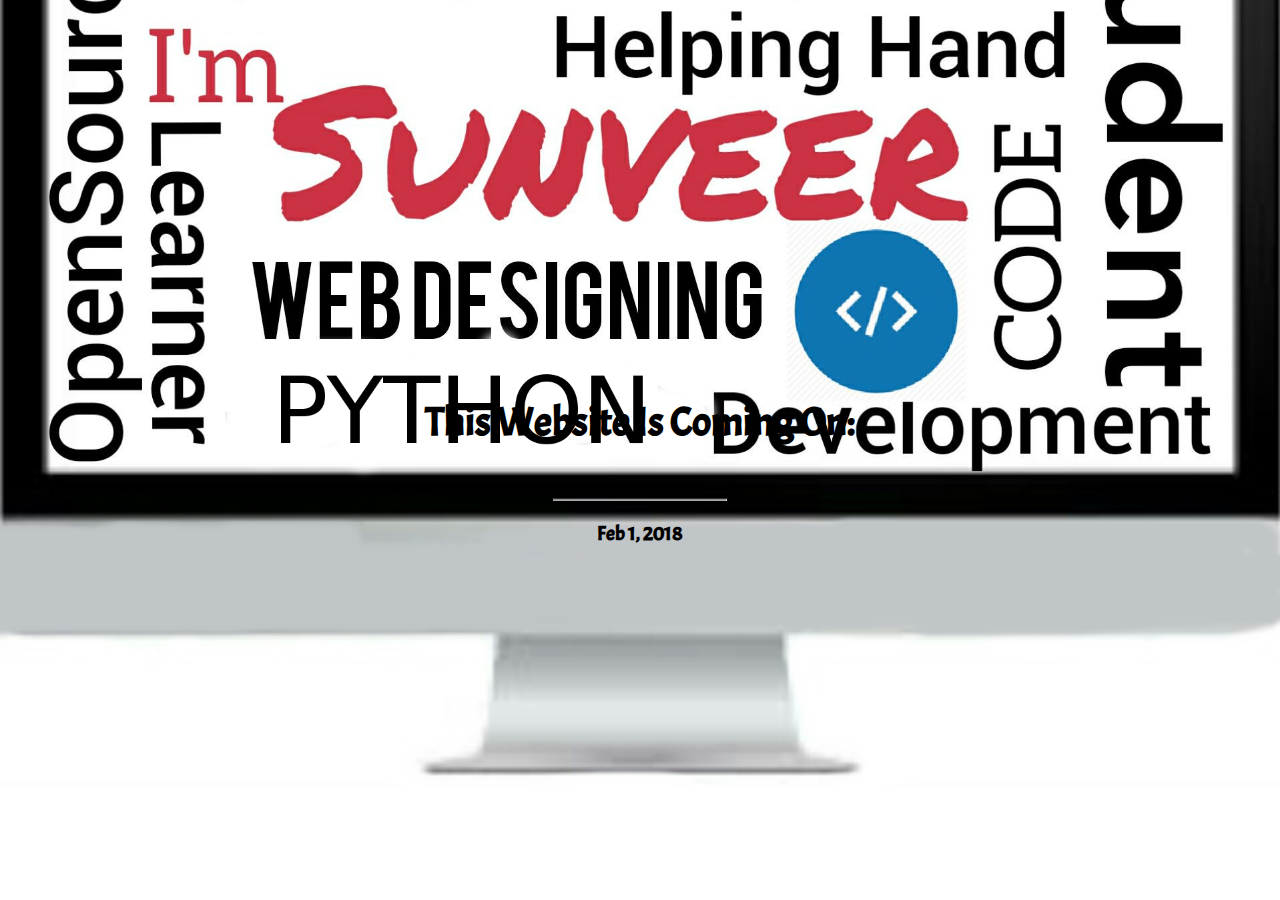
==== index.html @ 099df7ac "Typo Fixed" ====
<!DOCTYPE html>
<html>
<link href='https://fonts.googleapis.com/css?family=Acme' rel='stylesheet'>
<style>
body, html {
    height: 100%;
    margin: 0;
    font-family: 'Acme';font-size: 48px;
}

.bgimg {
    background-image: url('slide02.png');
    height: 90%;
    background-position: bottom;
    background-size: cover;
    position: relative;
    color: black;
    font-size: 20px;
}

.topleft {
    position: absolute;
    top: 0;
    left: 16px;
}

.bottomleft {
    position: absolute;
    bottom: 0;
    left: 16px;
}

.middle {
    position: absolute;
    top: 50%;
    left: 50%;
    transform: translate(-50%, -50%);
    text-align: center;
}

hr {
    margin: auto;
    width: 40%;
}

h1{
   bottom:50%;
   text-align: center;
}

p{
  color:black;
}
</style>
<body>

<div class="bgimg">
  <div class="middle">
<br>
<br>
<br>
<br>
<br>
    <h1>This Website Is Coming On:</h1>
<br>
    <hr>
    <p><b>Feb 1, 2018</b></p>
  </div>
</div>
 <div class="middle">
<br>
<br>
<br>
<br>
<br>
<p id="demo"></p>
<script>
// Set the date we're counting down to
var countDownDate = new Date("Feb 1, 2018 15:37:25").getTime();

// Update the count down every 1 second
var x = setInterval(function() {

    // Get todays date and time
    var now = new Date().getTime();
    
    // Find the distance between now an the count down date
    var distance = countDownDate - now;
    
    // Time calculations for days, hours, minutes and seconds
    var days = Math.floor(distance / (1000 * 60 * 60 * 24));
    var hours = Math.floor((distance % (1000 * 60 * 60 * 24)) / (1000 * 60 * 60));
    var minutes = Math.floor((distance % (1000 * 60 * 60)) / (1000 * 60));
    var seconds = Math.floor((distance % (1000 * 60)) / 1000);
    
    // Output the result in an element with id="demo"
    document.getElementById("demo").innerHTML = days + "D " + hours + "H "
    + minutes + "M " + seconds + "S ";
    
    // If the count down is over, write some text 
    if (distance < 0) {
        clearInterval(x);
        document.getElementById("demo").innerHTML = "Time Finished!";
    }
}, 1000);
</script>
</div>

</body>
</html>
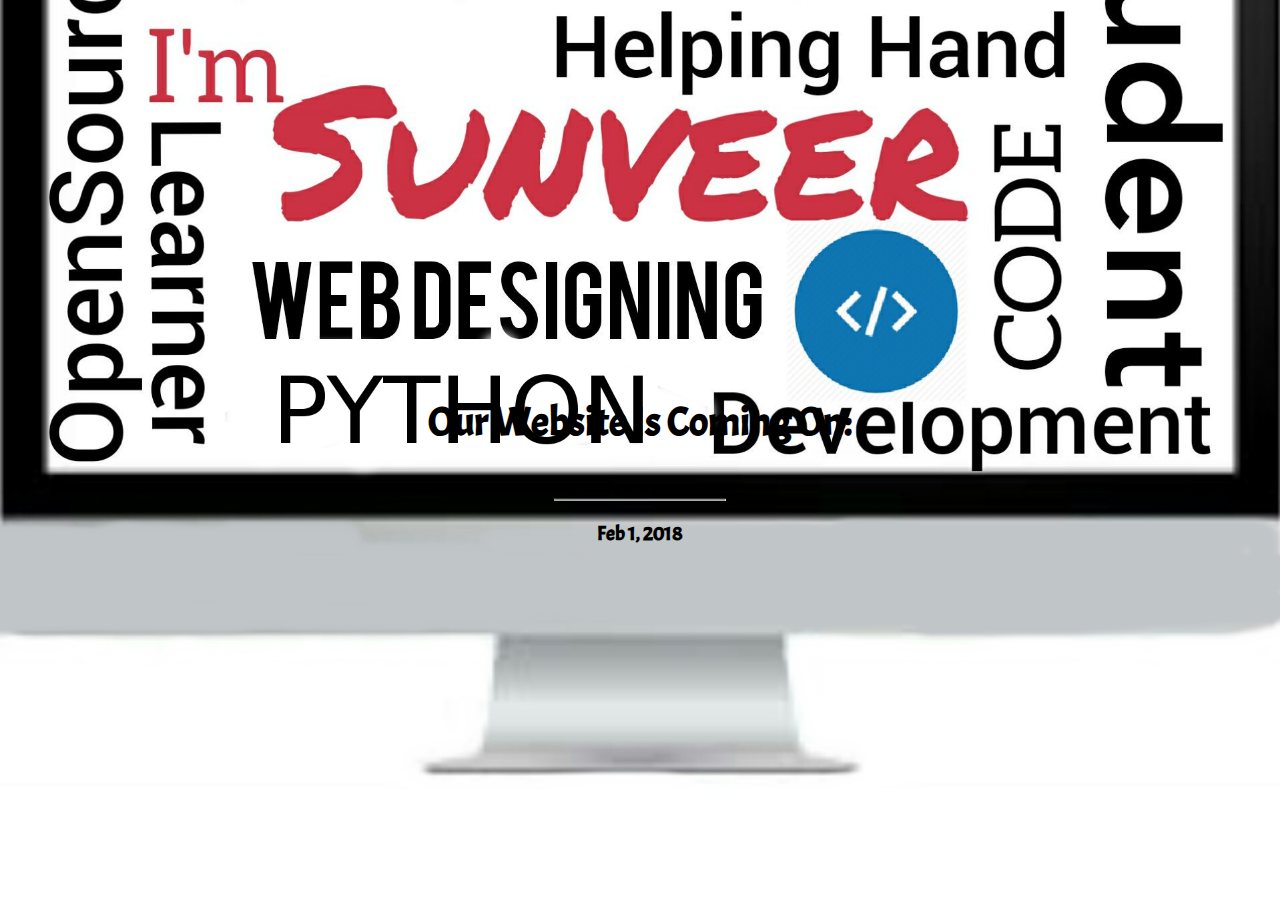
==== commit fe1e188b: "Updated Time" ====
--- a/index.html
+++ b/index.html
@@ -1,5 +1,7 @@
 <!DOCTYPE html>
 <html>
+<title> Sunveer Singh</title>
+<link rel="shortcut icon" href="favicon.ico" type="image/x-icon" />
 <link href='https://fonts.googleapis.com/css?family=Acme' rel='stylesheet'>
 <style>
 body, html {
@@ -61,7 +63,7 @@
 <br>
 <br>
 <br>
-    <h1>This Website Is Coming On:</h1>
+    <h1>Our Website Is Coming On:</h1>
 <br>
     <hr>
     <p><b>Feb 1, 2018</b></p>
@@ -76,7 +78,7 @@
 <p id="demo"></p>
 <script>
 // Set the date we're counting down to
-var countDownDate = new Date("Feb 1, 2018 15:37:25").getTime();
+var countDownDate = new Date("Feb 2, 2018 17:37:25").getTime();
 
 // Update the count down every 1 second
 var x = setInterval(function() {
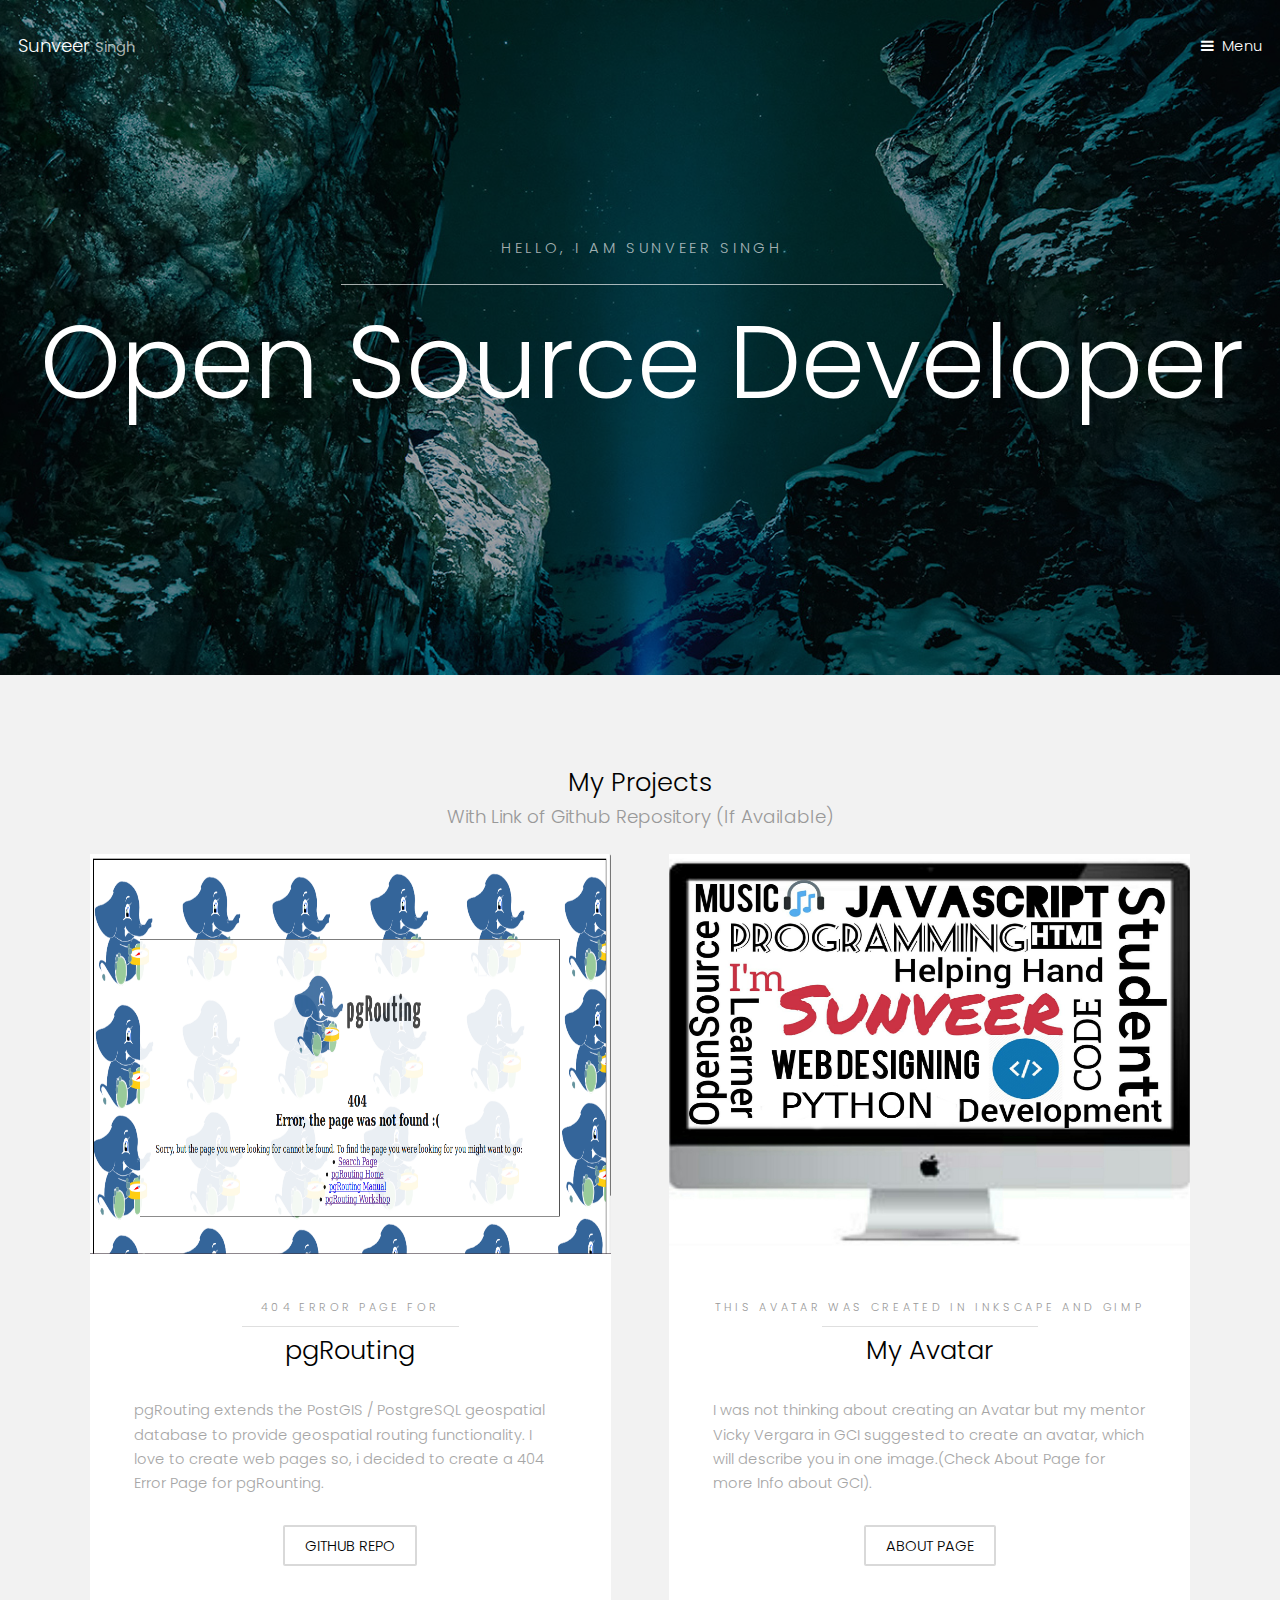
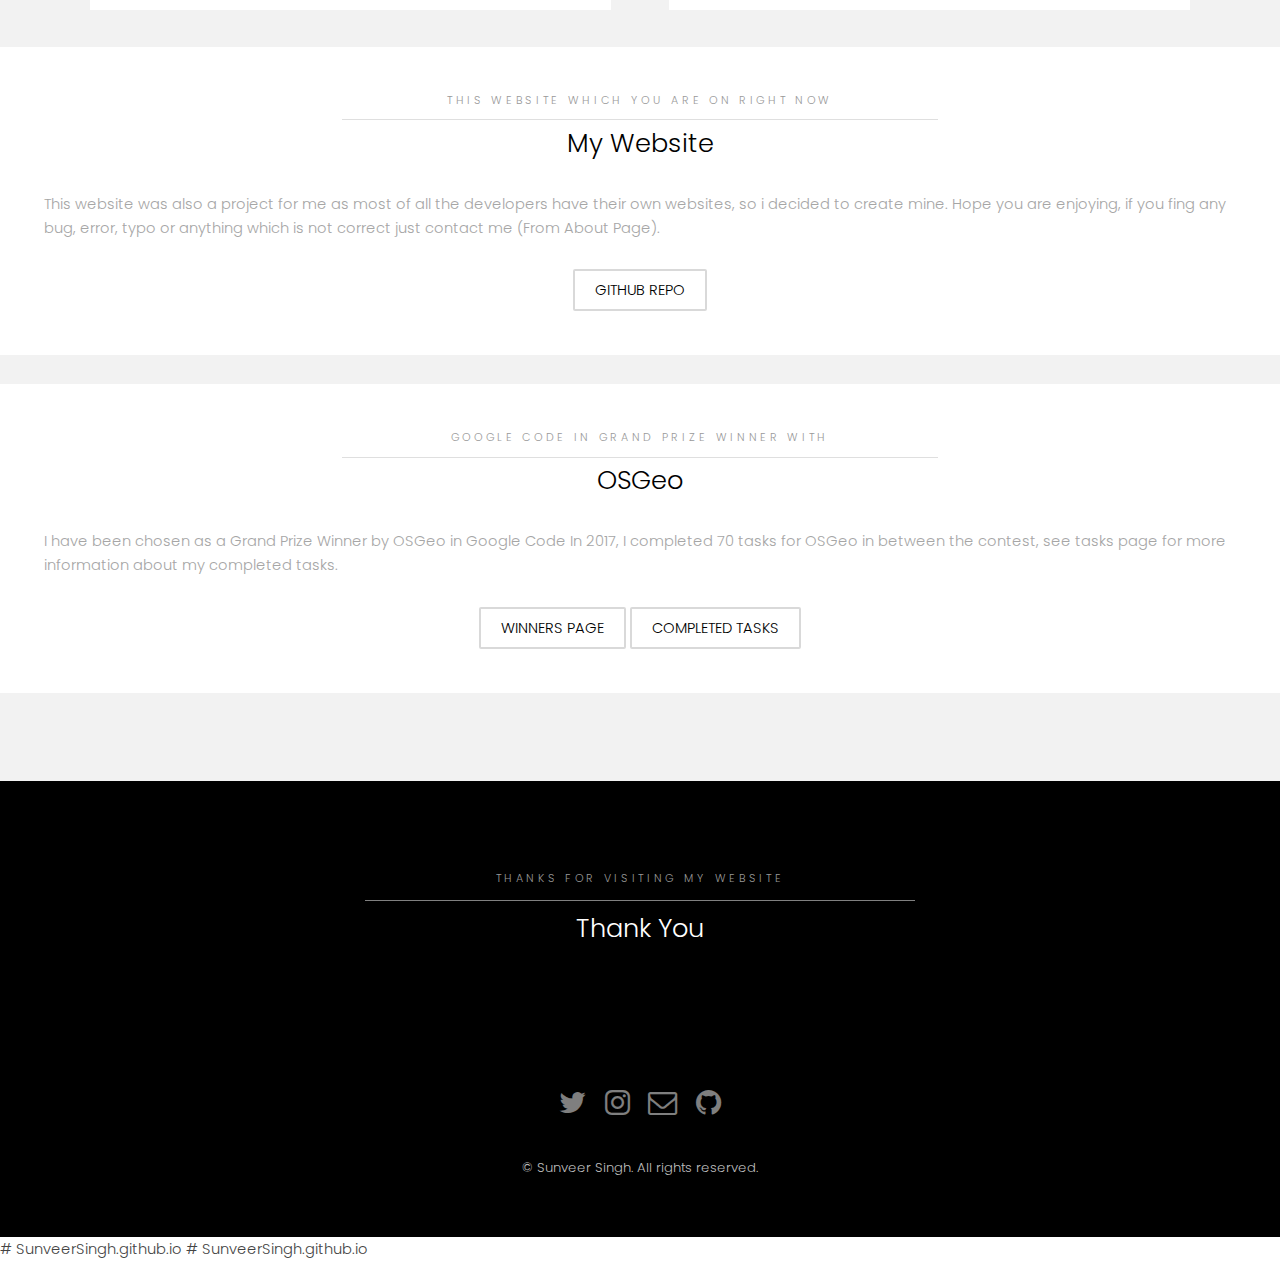
==== commit 75843234: "Website Files" ====
--- a/index.html
+++ b/index.html
@@ -1,112 +1,168 @@
-<!DOCTYPE html>
+<!DOCTYPE HTML>
+
 <html>
-<title> Sunveer Singh</title>
+	<head>
+		<title>Sunveer Singh</title>
+		<meta charset="utf-8" />
+		<meta name="viewport" content="width=device-width, initial-scale=1" />
+		<link rel="stylesheet" href="assets/css/main.css" />
+
 <link rel="shortcut icon" href="favicon.ico" type="image/x-icon" />
-<link href='https://fonts.googleapis.com/css?family=Acme' rel='stylesheet'>
-<style>
-body, html {
-    height: 100%;
-    margin: 0;
-    font-family: 'Acme';font-size: 48px;
-}
+	</head>
+	<body>
 
-.bgimg {
-    background-image: url('slide02.png');
-    height: 90%;
-    background-position: bottom;
-    background-size: cover;
-    position: relative;
-    color: black;
-    font-size: 20px;
-}
+		<!-- Header -->
+			<header id="header" class="alt">
+				<div class="logo"><a href="index.html">Sunveer <span>Singh</span></a></div>
+				<a href="#menu">Menu</a>
+			</header>
 
-.topleft {
-    position: absolute;
-    top: 0;
-    left: 16px;
-}
+		<!-- Nav -->
+			<nav id="menu">
+				<ul class="links">
+					<li><a href="index.html">Home</a></li>
+					<li><a href="about.html">About</a></li>
+					<li><a href="feedback_form.html">Contact Me</a></li>
+                                        <li><a href="tasks.html">Tasks</a></li>
+                                        <li><a href="https://sunveerblogs.blogspot.in/">Blogs</a></li>
+				</ul>
+			</nav>
 
-.bottomleft {
-    position: absolute;
-    bottom: 0;
-    left: 16px;
-}
+		<!-- Banner -->
+			<section class="banner full">
+				<article>
+					<img src="images/slide01.jpg" alt="" />
+					<div class="inner">
+						<header>
+							<p>Hello, I am Sunveer Singh</p>
+							<h2>Open Source Developer</h2>
+						</header>
+					</div>
+				</article>
+				
+			</section>
 
-.middle {
-    position: absolute;
-    top: 50%;
-    left: 50%;
-    transform: translate(-50%, -50%);
-    text-align: center;
-}
+		<!-- One -->
+			<!-- One -->
+			<section id="one" class="wrapper style2">
+                         <header class="align-center">
+                                                                                <h2>My Projects</h2>
+										<p>With Link of Github Repository  (If Available)</p>
+										
+									</header>
 
-hr {
-    margin: auto;
-    width: 40%;
-}
+				<div class="inner">
+					<div class="grid-style">
 
-h1{
-   bottom:50%;
-   text-align: center;
-}
 
-p{
-  color:black;
-}
-</style>
-<body>
+						<div>
+							<div class="box" >
+								<div class="image fit">
+									<img src="images/pic02.png" height=400/>
+								</div>
+								<div class="content">
+									<header class="align-center">
+										<p>404 Error Page For</p>
+										<h2>pgRouting</h2>
+									</header>
+									<p> pgRouting extends the PostGIS / PostgreSQL geospatial database to provide geospatial routing functionality. I love to create web pages so, i decided to create a 404 Error Page for pgRounting.</p>
+									<footer class="align-center">
+										<a href="https://github.com/SunveerSingh/404errorpageforpgRouting" class="button alt">Github Repo</a>
+									</footer>
+								</div>
+							</div>
+						</div>
 
-<div class="bgimg">
-  <div class="middle">
-<br>
-<br>
-<br>
-<br>
-<br>
-    <h1>Our Website Is Coming On:</h1>
-<br>
-    <hr>
-    <p><b>Feb 1, 2018</b></p>
-  </div>
-</div>
- <div class="middle">
-<br>
-<br>
-<br>
-<br>
-<br>
-<p id="demo"></p>
-<script>
-// Set the date we're counting down to
-var countDownDate = new Date("Feb 2, 2018 17:37:25").getTime();
+						<div>
+							<div class="box">
+								<div class="image fit">
+									<img src="images/slide02.png" height=400/>
+								</div>
+								<div class="content">
+									<header class="align-center">
+										<p>This Avatar was created in Inkscape and Gimp</p>
+										<h2>My Avatar</h2>
+									</header>
+									<p> I was not thinking about creating an Avatar but my mentor Vicky Vergara in GCI suggested to create an avatar, which will describe you in one image.(Check About Page for more Info about GCI).</p>
+									<footer class="align-center">
+								       <a href="about.html" class="button alt">About Page</a>
+									</footer>
+								</div>
+							</div>
+						</div>
 
-// Update the count down every 1 second
-var x = setInterval(function() {
+					</div>
+				</div>
 
-    // Get todays date and time
-    var now = new Date().getTime();
-    
-    // Find the distance between now an the count down date
-    var distance = countDownDate - now;
-    
-    // Time calculations for days, hours, minutes and seconds
-    var days = Math.floor(distance / (1000 * 60 * 60 * 24));
-    var hours = Math.floor((distance % (1000 * 60 * 60 * 24)) / (1000 * 60 * 60));
-    var minutes = Math.floor((distance % (1000 * 60 * 60)) / (1000 * 60));
-    var seconds = Math.floor((distance % (1000 * 60)) / 1000);
-    
-    // Output the result in an element with id="demo"
-    document.getElementById("demo").innerHTML = days + "D " + hours + "H "
-    + minutes + "M " + seconds + "S ";
-    
-    // If the count down is over, write some text 
-    if (distance < 0) {
-        clearInterval(x);
-        document.getElementById("demo").innerHTML = "Time Finished!";
-    }
-}, 1000);
-</script>
-</div>
+<div>
+							<div class="box">
+								
+								<div class="content">
+									<header class="align-center">
+										<p>This Website which you are on right now</p>
+										<h2>My Website</h2>
+									</header>
+									<p> This website was also a project for me as most of all the developers have their own websites, so i decided to create mine. Hope you are enjoying, if you fing any bug, error, typo or anything which is not correct just contact me (From About Page).</p>
+									<footer class="align-center">
+								       <a href="https://github.com/SunveerSingh/SunveerSingh.github.io" class="button alt">Github Repo</a>
+									</footer>
+								</div>
+							</div>
+<div class="box">
+								
+								<div class="content">
+									<header class="align-center">
+										<p>Google Code in Grand Prize Winner with </p>
+										<h2>OSGeo</h2>
+									</header>
+									<p> I have been chosen as a Grand Prize Winner by OSGeo in Google Code In 2017, I completed 70 tasks for OSGeo in between the contest, see tasks page for more information about my completed tasks.</p>
+									<footer class="align-center">
+								       <a href="https://codein.withgoogle.com/" class="button alt">Winners Page</a>
+                                                                       <a href="tasks.html" class="button alt">Completed Tasks</a>
+									</footer>
+								</div>
+							</div>
+						</div>
 
-</body>
+					</div>
+				</div>
+			</section>
+
+		<!-- Two -->
+			<section id="two" class="wrapper style3">
+				<div class="inner">
+					<header class="align-center">
+						<p>Thanks for visiting my Website</p>
+						<h2>Thank You</h2>
+					</header>
+				</div>
+			</section>
+
+		
+		<!-- Footer -->
+			<footer id="footer">
+				<div class="container">
+					<ul class="icons">
+						<li><a href="https://twitter.com/Sunveer54" class="icon fa-twitter"><span class="label">Twitter</span></a></li>
+<li><a href="https://www.instagram.com/thesunveersingh/" class="icon fa-instagram"><span       class="label">Instagram</span></a></li>
+						
+						<li><a href="singhsunveer54@gmail.com" class="icon fa-envelope-o"><span class="label">Email</span></a></li>
+<li><a href="#" class="icon fa-github"><span class="label">Github</span></a></li>
+					</ul>
+				</div>
+				<div class="copyright">
+					&copy; Sunveer Singh. All rights reserved.
+				</div>
+			</footer>
+
+		<!-- Scripts -->
+			<script src="assets/js/jquery.min.js"></script>
+			<script src="assets/js/jquery.scrollex.min.js"></script>
+			<script src="assets/js/skel.min.js"></script>
+			<script src="assets/js/util.js"></script>
+			<script src="assets/js/main.js"></script>
+
+	</body>
 </html>
+# SunveerSingh.github.io
+# SunveerSingh.github.io
--- a/assets/css/main.css
+++ b/assets/css/main.css
@@ -0,0 +1,4312 @@
+@charset "UTF-8";
+@import url(font-awesome.min.css);
+@import url("https://fonts.googleapis.com/css?family=Poppins:300,400,500,600,700");
+
+/*
+	Hielo by TEMPLATED
+	templated.co @templatedco
+	Released for free under the Creative Commons Attribution 3.0 license (templated.co/license)
+*/
+
+/* Reset */
+
+	html, body, div, span, applet, object, iframe, h1, h2, h3, h4, h5, h6, p, blockquote, pre, a, abbr, acronym, address, big, cite, code, del, dfn, em, img, ins, kbd, q, s, samp, small, strike, strong, sub, sup, tt, var, b, u, i, center, dl, dt, dd, ol, ul, li, fieldset, form, label, legend, table, caption, tbody, tfoot, thead, tr, th, td, article, aside, canvas, details, embed, figure, figcaption, footer, header, hgroup, menu, nav, output, ruby, section, summary, time, mark, audio, video {
+		margin: 0;
+		padding: 0;
+		border: 0;
+		font-size: 100%;
+		font: inherit;
+		vertical-align: baseline;
+	}
+
+	article, aside, details, figcaption, figure, footer, header, hgroup, menu, nav, section {
+		display: block;
+	}
+
+	body {
+		line-height: 1;
+	}
+
+	ol, ul {
+		list-style: none;
+	}
+
+	blockquote, q {
+		quotes: none;
+	}
+
+	blockquote:before, blockquote:after, q:before, q:after {
+		content: '';
+		content: none;
+	}
+
+	table {
+		border-collapse: collapse;
+		border-spacing: 0;
+	}
+
+	body {
+		-webkit-text-size-adjust: none;
+	}
+
+/* Box Model */
+
+	*, *:before, *:after {
+		-moz-box-sizing: border-box;
+		-webkit-box-sizing: border-box;
+		box-sizing: border-box;
+	}
+
+/* Containers */
+
+	.container {
+		margin-left: auto;
+		margin-right: auto;
+	}
+
+	.container.\31 25\25 {
+		width: 100%;
+		max-width: 100rem;
+		min-width: 80rem;
+	}
+
+	.container.\37 5\25 {
+		width: 60rem;
+	}
+
+	.container.\35 0\25 {
+		width: 40rem;
+	}
+
+	.container.\32 5\25 {
+		width: 20rem;
+	}
+
+	.container {
+		width: 80rem;
+	}
+
+	@media screen and (max-width: 1680px) {
+
+		.container.\31 25\25 {
+			width: 100%;
+			max-width: 100rem;
+			min-width: 80rem;
+		}
+
+		.container.\37 5\25 {
+			width: 60rem;
+		}
+
+		.container.\35 0\25 {
+			width: 40rem;
+		}
+
+		.container.\32 5\25 {
+			width: 20rem;
+		}
+
+		.container {
+			width: 80rem;
+		}
+
+	}
+
+	@media screen and (max-width: 1280px) {
+
+		.container.\31 25\25 {
+			width: 100%;
+			max-width: 81.25rem;
+			min-width: 65rem;
+		}
+
+		.container.\37 5\25 {
+			width: 48.75rem;
+		}
+
+		.container.\35 0\25 {
+			width: 32.5rem;
+		}
+
+		.container.\32 5\25 {
+			width: 16.25rem;
+		}
+
+		.container {
+			width: 65rem;
+		}
+
+	}
+
+	@media screen and (max-width: 980px) {
+
+		.container.\31 25\25 {
+			width: 100%;
+			max-width: 112.5%;
+			min-width: 90%;
+		}
+
+		.container.\37 5\25 {
+			width: 67.5%;
+		}
+
+		.container.\35 0\25 {
+			width: 45%;
+		}
+
+		.container.\32 5\25 {
+			width: 22.5%;
+		}
+
+		.container {
+			width: 90%;
+		}
+
+	}
+
+	@media screen and (max-width: 736px) {
+
+		.container.\31 25\25 {
+			width: 100%;
+			max-width: 112.5%;
+			min-width: 90%;
+		}
+
+		.container.\37 5\25 {
+			width: 67.5%;
+		}
+
+		.container.\35 0\25 {
+			width: 45%;
+		}
+
+		.container.\32 5\25 {
+			width: 22.5%;
+		}
+
+		.container {
+			width: 90% !important;
+		}
+
+	}
+
+	@media screen and (max-width: 480px) {
+
+		.container.\31 25\25 {
+			width: 100%;
+			max-width: 112.5%;
+			min-width: 90%;
+		}
+
+		.container.\37 5\25 {
+			width: 67.5%;
+		}
+
+		.container.\35 0\25 {
+			width: 45%;
+		}
+
+		.container.\32 5\25 {
+			width: 22.5%;
+		}
+
+		.container {
+			width: 90% !important;
+		}
+
+	}
+
+/* Grid */
+
+	.row {
+		border-bottom: solid 1px transparent;
+		-moz-box-sizing: border-box;
+		-webkit-box-sizing: border-box;
+		box-sizing: border-box;
+	}
+
+	.row > * {
+		float: left;
+		-moz-box-sizing: border-box;
+		-webkit-box-sizing: border-box;
+		box-sizing: border-box;
+	}
+
+	.row:after, .row:before {
+		content: '';
+		display: block;
+		clear: both;
+		height: 0;
+	}
+
+	.row.uniform > * > :first-child {
+		margin-top: 0;
+	}
+
+	.row.uniform > * > :last-child {
+		margin-bottom: 0;
+	}
+
+	.row.\30 \25 > * {
+		padding: 0 0 0 0rem;
+	}
+
+	.row.\30 \25 {
+		margin: 0 0 -1px 0rem;
+	}
+
+	.row.uniform.\30 \25 > * {
+		padding: 0rem 0 0 0rem;
+	}
+
+	.row.uniform.\30 \25 {
+		margin: 0rem 0 -1px 0rem;
+	}
+
+	.row > * {
+		padding: 0 0 0 2rem;
+	}
+
+	.row {
+		margin: 0 0 -1px -2rem;
+	}
+
+	.row.uniform > * {
+		padding: 2rem 0 0 2rem;
+	}
+
+	.row.uniform {
+		margin: -2rem 0 -1px -2rem;
+	}
+
+	.row.\32 00\25 > * {
+		padding: 0 0 0 4rem;
+	}
+
+	.row.\32 00\25 {
+		margin: 0 0 -1px -4rem;
+	}
+
+	.row.uniform.\32 00\25 > * {
+		padding: 4rem 0 0 4rem;
+	}
+
+	.row.uniform.\32 00\25 {
+		margin: -4rem 0 -1px -4rem;
+	}
+
+	.row.\31 50\25 > * {
+		padding: 0 0 0 3rem;
+	}
+
+	.row.\31 50\25 {
+		margin: 0 0 -1px -3rem;
+	}
+
+	.row.uniform.\31 50\25 > * {
+		padding: 3rem 0 0 3rem;
+	}
+
+	.row.uniform.\31 50\25 {
+		margin: -3rem 0 -1px -3rem;
+	}
+
+	.row.\35 0\25 > * {
+		padding: 0 0 0 1rem;
+	}
+
+	.row.\35 0\25 {
+		margin: 0 0 -1px -1rem;
+	}
+
+	.row.uniform.\35 0\25 > * {
+		padding: 1rem 0 0 1rem;
+	}
+
+	.row.uniform.\35 0\25 {
+		margin: -1rem 0 -1px -1rem;
+	}
+
+	.row.\32 5\25 > * {
+		padding: 0 0 0 0.5rem;
+	}
+
+	.row.\32 5\25 {
+		margin: 0 0 -1px -0.5rem;
+	}
+
+	.row.uniform.\32 5\25 > * {
+		padding: 0.5rem 0 0 0.5rem;
+	}
+
+	.row.uniform.\32 5\25 {
+		margin: -0.5rem 0 -1px -0.5rem;
+	}
+
+	.\31 2u, .\31 2u\24 {
+		width: 100%;
+		clear: none;
+		margin-left: 0;
+	}
+
+	.\31 1u, .\31 1u\24 {
+		width: 91.6666666667%;
+		clear: none;
+		margin-left: 0;
+	}
+
+	.\31 0u, .\31 0u\24 {
+		width: 83.3333333333%;
+		clear: none;
+		margin-left: 0;
+	}
+
+	.\39 u, .\39 u\24 {
+		width: 75%;
+		clear: none;
+		margin-left: 0;
+	}
+
+	.\38 u, .\38 u\24 {
+		width: 66.6666666667%;
+		clear: none;
+		margin-left: 0;
+	}
+
+	.\37 u, .\37 u\24 {
+		width: 58.3333333333%;
+		clear: none;
+		margin-left: 0;
+	}
+
+	.\36 u, .\36 u\24 {
+		width: 50%;
+		clear: none;
+		margin-left: 0;
+	}
+
+	.\35 u, .\35 u\24 {
+		width: 41.6666666667%;
+		clear: none;
+		margin-left: 0;
+	}
+
+	.\34 u, .\34 u\24 {
+		width: 33.3333333333%;
+		clear: none;
+		margin-left: 0;
+	}
+
+	.\33 u, .\33 u\24 {
+		width: 25%;
+		clear: none;
+		margin-left: 0;
+	}
+
+	.\32 u, .\32 u\24 {
+		width: 16.6666666667%;
+		clear: none;
+		margin-left: 0;
+	}
+
+	.\31 u, .\31 u\24 {
+		width: 8.3333333333%;
+		clear: none;
+		margin-left: 0;
+	}
+
+	.\31 2u\24 + *,
+	.\31 1u\24 + *,
+	.\31 0u\24 + *,
+	.\39 u\24 + *,
+	.\38 u\24 + *,
+	.\37 u\24 + *,
+	.\36 u\24 + *,
+	.\35 u\24 + *,
+	.\34 u\24 + *,
+	.\33 u\24 + *,
+	.\32 u\24 + *,
+	.\31 u\24 + * {
+		clear: left;
+	}
+
+	.\-11u {
+		margin-left: 91.66667%;
+	}
+
+	.\-10u {
+		margin-left: 83.33333%;
+	}
+
+	.\-9u {
+		margin-left: 75%;
+	}
+
+	.\-8u {
+		margin-left: 66.66667%;
+	}
+
+	.\-7u {
+		margin-left: 58.33333%;
+	}
+
+	.\-6u {
+		margin-left: 50%;
+	}
+
+	.\-5u {
+		margin-left: 41.66667%;
+	}
+
+	.\-4u {
+		margin-left: 33.33333%;
+	}
+
+	.\-3u {
+		margin-left: 25%;
+	}
+
+	.\-2u {
+		margin-left: 16.66667%;
+	}
+
+	.\-1u {
+		margin-left: 8.33333%;
+	}
+
+	@media screen and (max-width: 1680px) {
+
+		.row > * {
+			padding: 0 0 0 2rem;
+		}
+
+		.row {
+			margin: 0 0 -1px -2rem;
+		}
+
+		.row.uniform > * {
+			padding: 2rem 0 0 2rem;
+		}
+
+		.row.uniform {
+			margin: -2rem 0 -1px -2rem;
+		}
+
+		.row.\32 00\25 > * {
+			padding: 0 0 0 4rem;
+		}
+
+		.row.\32 00\25 {
+			margin: 0 0 -1px -4rem;
+		}
+
+		.row.uniform.\32 00\25 > * {
+			padding: 4rem 0 0 4rem;
+		}
+
+		.row.uniform.\32 00\25 {
+			margin: -4rem 0 -1px -4rem;
+		}
+
+		.row.\31 50\25 > * {
+			padding: 0 0 0 3rem;
+		}
+
+		.row.\31 50\25 {
+			margin: 0 0 -1px -3rem;
+		}
+
+		.row.uniform.\31 50\25 > * {
+			padding: 3rem 0 0 3rem;
+		}
+
+		.row.uniform.\31 50\25 {
+			margin: -3rem 0 -1px -3rem;
+		}
+
+		.row.\35 0\25 > * {
+			padding: 0 0 0 1rem;
+		}
+
+		.row.\35 0\25 {
+			margin: 0 0 -1px -1rem;
+		}
+
+		.row.uniform.\35 0\25 > * {
+			padding: 1rem 0 0 1rem;
+		}
+
+		.row.uniform.\35 0\25 {
+			margin: -1rem 0 -1px -1rem;
+		}
+
+		.row.\32 5\25 > * {
+			padding: 0 0 0 0.5rem;
+		}
+
+		.row.\32 5\25 {
+			margin: 0 0 -1px -0.5rem;
+		}
+
+		.row.uniform.\32 5\25 > * {
+			padding: 0.5rem 0 0 0.5rem;
+		}
+
+		.row.uniform.\32 5\25 {
+			margin: -0.5rem 0 -1px -0.5rem;
+		}
+
+		.\31 2u\28xlarge\29, .\31 2u\24\28xlarge\29 {
+			width: 100%;
+			clear: none;
+			margin-left: 0;
+		}
+
+		.\31 1u\28xlarge\29, .\31 1u\24\28xlarge\29 {
+			width: 91.6666666667%;
+			clear: none;
+			margin-left: 0;
+		}
+
+		.\31 0u\28xlarge\29, .\31 0u\24\28xlarge\29 {
+			width: 83.3333333333%;
+			clear: none;
+			margin-left: 0;
+		}
+
+		.\39 u\28xlarge\29, .\39 u\24\28xlarge\29 {
+			width: 75%;
+			clear: none;
+			margin-left: 0;
+		}
+
+		.\38 u\28xlarge\29, .\38 u\24\28xlarge\29 {
+			width: 66.6666666667%;
+			clear: none;
+			margin-left: 0;
+		}
+
+		.\37 u\28xlarge\29, .\37 u\24\28xlarge\29 {
+			width: 58.3333333333%;
+			clear: none;
+			margin-left: 0;
+		}
+
+		.\36 u\28xlarge\29, .\36 u\24\28xlarge\29 {
+			width: 50%;
+			clear: none;
+			margin-left: 0;
+		}
+
+		.\35 u\28xlarge\29, .\35 u\24\28xlarge\29 {
+			width: 41.6666666667%;
+			clear: none;
+			margin-left: 0;
+		}
+
+		.\34 u\28xlarge\29, .\34 u\24\28xlarge\29 {
+			width: 33.3333333333%;
+			clear: none;
+			margin-left: 0;
+		}
+
+		.\33 u\28xlarge\29, .\33 u\24\28xlarge\29 {
+			width: 25%;
+			clear: none;
+			margin-left: 0;
+		}
+
+		.\32 u\28xlarge\29, .\32 u\24\28xlarge\29 {
+			width: 16.6666666667%;
+			clear: none;
+			margin-left: 0;
+		}
+
+		.\31 u\28xlarge\29, .\31 u\24\28xlarge\29 {
+			width: 8.3333333333%;
+			clear: none;
+			margin-left: 0;
+		}
+
+		.\31 2u\24\28xlarge\29 + *,
+		.\31 1u\24\28xlarge\29 + *,
+		.\31 0u\24\28xlarge\29 + *,
+		.\39 u\24\28xlarge\29 + *,
+		.\38 u\24\28xlarge\29 + *,
+		.\37 u\24\28xlarge\29 + *,
+		.\36 u\24\28xlarge\29 + *,
+		.\35 u\24\28xlarge\29 + *,
+		.\34 u\24\28xlarge\29 + *,
+		.\33 u\24\28xlarge\29 + *,
+		.\32 u\24\28xlarge\29 + *,
+		.\31 u\24\28xlarge\29 + * {
+			clear: left;
+		}
+
+		.\-11u\28xlarge\29 {
+			margin-left: 91.66667%;
+		}
+
+		.\-10u\28xlarge\29 {
+			margin-left: 83.33333%;
+		}
+
+		.\-9u\28xlarge\29 {
+			margin-left: 75%;
+		}
+
+		.\-8u\28xlarge\29 {
+			margin-left: 66.66667%;
+		}
+
+		.\-7u\28xlarge\29 {
+			margin-left: 58.33333%;
+		}
+
+		.\-6u\28xlarge\29 {
+			margin-left: 50%;
+		}
+
+		.\-5u\28xlarge\29 {
+			margin-left: 41.66667%;
+		}
+
+		.\-4u\28xlarge\29 {
+			margin-left: 33.33333%;
+		}
+
+		.\-3u\28xlarge\29 {
+			margin-left: 25%;
+		}
+
+		.\-2u\28xlarge\29 {
+			margin-left: 16.66667%;
+		}
+
+		.\-1u\28xlarge\29 {
+			margin-left: 8.33333%;
+		}
+
+	}
+
+	@media screen and (max-width: 1280px) {
+
+		.row > * {
+			padding: 0 0 0 1.5rem;
+		}
+
+		.row {
+			margin: 0 0 -1px -1.5rem;
+		}
+
+		.row.uniform > * {
+			padding: 1.5rem 0 0 1.5rem;
+		}
+
+		.row.uniform {
+			margin: -1.5rem 0 -1px -1.5rem;
+		}
+
+		.row.\32 00\25 > * {
+			padding: 0 0 0 3rem;
+		}
+
+		.row.\32 00\25 {
+			margin: 0 0 -1px -3rem;
+		}
+
+		.row.uniform.\32 00\25 > * {
+			padding: 3rem 0 0 3rem;
+		}
+
+		.row.uniform.\32 00\25 {
+			margin: -3rem 0 -1px -3rem;
+		}
+
+		.row.\31 50\25 > * {
+			padding: 0 0 0 2.25rem;
+		}
+
+		.row.\31 50\25 {
+			margin: 0 0 -1px -2.25rem;
+		}
+
+		.row.uniform.\31 50\25 > * {
+			padding: 2.25rem 0 0 2.25rem;
+		}
+
+		.row.uniform.\31 50\25 {
+			margin: -2.25rem 0 -1px -2.25rem;
+		}
+
+		.row.\35 0\25 > * {
+			padding: 0 0 0 0.75rem;
+		}
+
+		.row.\35 0\25 {
+			margin: 0 0 -1px -0.75rem;
+		}
+
+		.row.uniform.\35 0\25 > * {
+			padding: 0.75rem 0 0 0.75rem;
+		}
+
+		.row.uniform.\35 0\25 {
+			margin: -0.75rem 0 -1px -0.75rem;
+		}
+
+		.row.\32 5\25 > * {
+			padding: 0 0 0 0.375rem;
+		}
+
+		.row.\32 5\25 {
+			margin: 0 0 -1px -0.375rem;
+		}
+
+		.row.uniform.\32 5\25 > * {
+			padding: 0.375rem 0 0 0.375rem;
+		}
+
+		.row.uniform.\32 5\25 {
+			margin: -0.375rem 0 -1px -0.375rem;
+		}
+
+		.\31 2u\28large\29, .\31 2u\24\28large\29 {
+			width: 100%;
+			clear: none;
+			margin-left: 0;
+		}
+
+		.\31 1u\28large\29, .\31 1u\24\28large\29 {
+			width: 91.6666666667%;
+			clear: none;
+			margin-left: 0;
+		}
+
+		.\31 0u\28large\29, .\31 0u\24\28large\29 {
+			width: 83.3333333333%;
+			clear: none;
+			margin-left: 0;
+		}
+
+		.\39 u\28large\29, .\39 u\24\28large\29 {
+			width: 75%;
+			clear: none;
+			margin-left: 0;
+		}
+
+		.\38 u\28large\29, .\38 u\24\28large\29 {
+			width: 66.6666666667%;
+			clear: none;
+			margin-left: 0;
+		}
+
+		.\37 u\28large\29, .\37 u\24\28large\29 {
+			width: 58.3333333333%;
+			clear: none;
+			margin-left: 0;
+		}
+
+		.\36 u\28large\29, .\36 u\24\28large\29 {
+			width: 50%;
+			clear: none;
+			margin-left: 0;
+		}
+
+		.\35 u\28large\29, .\35 u\24\28large\29 {
+			width: 41.6666666667%;
+			clear: none;
+			margin-left: 0;
+		}
+
+		.\34 u\28large\29, .\34 u\24\28large\29 {
+			width: 33.3333333333%;
+			clear: none;
+			margin-left: 0;
+		}
+
+		.\33 u\28large\29, .\33 u\24\28large\29 {
+			width: 25%;
+			clear: none;
+			margin-left: 0;
+		}
+
+		.\32 u\28large\29, .\32 u\24\28large\29 {
+			width: 16.6666666667%;
+			clear: none;
+			margin-left: 0;
+		}
+
+		.\31 u\28large\29, .\31 u\24\28large\29 {
+			width: 8.3333333333%;
+			clear: none;
+			margin-left: 0;
+		}
+
+		.\31 2u\24\28large\29 + *,
+		.\31 1u\24\28large\29 + *,
+		.\31 0u\24\28large\29 + *,
+		.\39 u\24\28large\29 + *,
+		.\38 u\24\28large\29 + *,
+		.\37 u\24\28large\29 + *,
+		.\36 u\24\28large\29 + *,
+		.\35 u\24\28large\29 + *,
+		.\34 u\24\28large\29 + *,
+		.\33 u\24\28large\29 + *,
+		.\32 u\24\28large\29 + *,
+		.\31 u\24\28large\29 + * {
+			clear: left;
+		}
+
+		.\-11u\28large\29 {
+			margin-left: 91.66667%;
+		}
+
+		.\-10u\28large\29 {
+			margin-left: 83.33333%;
+		}
+
+		.\-9u\28large\29 {
+			margin-left: 75%;
+		}
+
+		.\-8u\28large\29 {
+			margin-left: 66.66667%;
+		}
+
+		.\-7u\28large\29 {
+			margin-left: 58.33333%;
+		}
+
+		.\-6u\28large\29 {
+			margin-left: 50%;
+		}
+
+		.\-5u\28large\29 {
+			margin-left: 41.66667%;
+		}
+
+		.\-4u\28large\29 {
+			margin-left: 33.33333%;
+		}
+
+		.\-3u\28large\29 {
+			margin-left: 25%;
+		}
+
+		.\-2u\28large\29 {
+			margin-left: 16.66667%;
+		}
+
+		.\-1u\28large\29 {
+			margin-left: 8.33333%;
+		}
+
+	}
+
+	@media screen and (max-width: 980px) {
+
+		.row > * {
+			padding: 0 0 0 1.5rem;
+		}
+
+		.row {
+			margin: 0 0 -1px -1.5rem;
+		}
+
+		.row.uniform > * {
+			padding: 1.5rem 0 0 1.5rem;
+		}
+
+		.row.uniform {
+			margin: -1.5rem 0 -1px -1.5rem;
+		}
+
+		.row.\32 00\25 > * {
+			padding: 0 0 0 3rem;
+		}
+
+		.row.\32 00\25 {
+			margin: 0 0 -1px -3rem;
+		}
+
+		.row.uniform.\32 00\25 > * {
+			padding: 3rem 0 0 3rem;
+		}
+
+		.row.uniform.\32 00\25 {
+			margin: -3rem 0 -1px -3rem;
+		}
+
+		.row.\31 50\25 > * {
+			padding: 0 0 0 2.25rem;
+		}
+
+		.row.\31 50\25 {
+			margin: 0 0 -1px -2.25rem;
+		}
+
+		.row.uniform.\31 50\25 > * {
+			padding: 2.25rem 0 0 2.25rem;
+		}
+
+		.row.uniform.\31 50\25 {
+			margin: -2.25rem 0 -1px -2.25rem;
+		}
+
+		.row.\35 0\25 > * {
+			padding: 0 0 0 0.75rem;
+		}
+
+		.row.\35 0\25 {
+			margin: 0 0 -1px -0.75rem;
+		}
+
+		.row.uniform.\35 0\25 > * {
+			padding: 0.75rem 0 0 0.75rem;
+		}
+
+		.row.uniform.\35 0\25 {
+			margin: -0.75rem 0 -1px -0.75rem;
+		}
+
+		.row.\32 5\25 > * {
+			padding: 0 0 0 0.375rem;
+		}
+
+		.row.\32 5\25 {
+			margin: 0 0 -1px -0.375rem;
+		}
+
+		.row.uniform.\32 5\25 > * {
+			padding: 0.375rem 0 0 0.375rem;
+		}
+
+		.row.uniform.\32 5\25 {
+			margin: -0.375rem 0 -1px -0.375rem;
+		}
+
+		.\31 2u\28medium\29, .\31 2u\24\28medium\29 {
+			width: 100%;
+			clear: none;
+			margin-left: 0;
+		}
+
+		.\31 1u\28medium\29, .\31 1u\24\28medium\29 {
+			width: 91.6666666667%;
+			clear: none;
+			margin-left: 0;
+		}
+
+		.\31 0u\28medium\29, .\31 0u\24\28medium\29 {
+			width: 83.3333333333%;
+			clear: none;
+			margin-left: 0;
+		}
+
+		.\39 u\28medium\29, .\39 u\24\28medium\29 {
+			width: 75%;
+			clear: none;
+			margin-left: 0;
+		}
+
+		.\38 u\28medium\29, .\38 u\24\28medium\29 {
+			width: 66.6666666667%;
+			clear: none;
+			margin-left: 0;
+		}
+
+		.\37 u\28medium\29, .\37 u\24\28medium\29 {
+			width: 58.3333333333%;
+			clear: none;
+			margin-left: 0;
+		}
+
+		.\36 u\28medium\29, .\36 u\24\28medium\29 {
+			width: 50%;
+			clear: none;
+			margin-left: 0;
+		}
+
+		.\35 u\28medium\29, .\35 u\24\28medium\29 {
+			width: 41.6666666667%;
+			clear: none;
+			margin-left: 0;
+		}
+
+		.\34 u\28medium\29, .\34 u\24\28medium\29 {
+			width: 33.3333333333%;
+			clear: none;
+			margin-left: 0;
+		}
+
+		.\33 u\28medium\29, .\33 u\24\28medium\29 {
+			width: 25%;
+			clear: none;
+			margin-left: 0;
+		}
+
+		.\32 u\28medium\29, .\32 u\24\28medium\29 {
+			width: 16.6666666667%;
+			clear: none;
+			margin-left: 0;
+		}
+
+		.\31 u\28medium\29, .\31 u\24\28medium\29 {
+			width: 8.3333333333%;
+			clear: none;
+			margin-left: 0;
+		}
+
+		.\31 2u\24\28medium\29 + *,
+		.\31 1u\24\28medium\29 + *,
+		.\31 0u\24\28medium\29 + *,
+		.\39 u\24\28medium\29 + *,
+		.\38 u\24\28medium\29 + *,
+		.\37 u\24\28medium\29 + *,
+		.\36 u\24\28medium\29 + *,
+		.\35 u\24\28medium\29 + *,
+		.\34 u\24\28medium\29 + *,
+		.\33 u\24\28medium\29 + *,
+		.\32 u\24\28medium\29 + *,
+		.\31 u\24\28medium\29 + * {
+			clear: left;
+		}
+
+		.\-11u\28medium\29 {
+			margin-left: 91.66667%;
+		}
+
+		.\-10u\28medium\29 {
+			margin-left: 83.33333%;
+		}
+
+		.\-9u\28medium\29 {
+			margin-left: 75%;
+		}
+
+		.\-8u\28medium\29 {
+			margin-left: 66.66667%;
+		}
+
+		.\-7u\28medium\29 {
+			margin-left: 58.33333%;
+		}
+
+		.\-6u\28medium\29 {
+			margin-left: 50%;
+		}
+
+		.\-5u\28medium\29 {
+			margin-left: 41.66667%;
+		}
+
+		.\-4u\28medium\29 {
+			margin-left: 33.33333%;
+		}
+
+		.\-3u\28medium\29 {
+			margin-left: 25%;
+		}
+
+		.\-2u\28medium\29 {
+			margin-left: 16.66667%;
+		}
+
+		.\-1u\28medium\29 {
+			margin-left: 8.33333%;
+		}
+
+	}
+
+	@media screen and (max-width: 736px) {
+
+		.row > * {
+			padding: 0 0 0 1.25rem;
+		}
+
+		.row {
+			margin: 0 0 -1px -1.25rem;
+		}
+
+		.row.uniform > * {
+			padding: 1.25rem 0 0 1.25rem;
+		}
+
+		.row.uniform {
+			margin: -1.25rem 0 -1px -1.25rem;
+		}
+
+		.row.\32 00\25 > * {
+			padding: 0 0 0 2.5rem;
+		}
+
+		.row.\32 00\25 {
+			margin: 0 0 -1px -2.5rem;
+		}
+
+		.row.uniform.\32 00\25 > * {
+			padding: 2.5rem 0 0 2.5rem;
+		}
+
+		.row.uniform.\32 00\25 {
+			margin: -2.5rem 0 -1px -2.5rem;
+		}
+
+		.row.\31 50\25 > * {
+			padding: 0 0 0 1.875rem;
+		}
+
+		.row.\31 50\25 {
+			margin: 0 0 -1px -1.875rem;
+		}
+
+		.row.uniform.\31 50\25 > * {
+			padding: 1.875rem 0 0 1.875rem;
+		}
+
+		.row.uniform.\31 50\25 {
+			margin: -1.875rem 0 -1px -1.875rem;
+		}
+
+		.row.\35 0\25 > * {
+			padding: 0 0 0 0.625rem;
+		}
+
+		.row.\35 0\25 {
+			margin: 0 0 -1px -0.625rem;
+		}
+
+		.row.uniform.\35 0\25 > * {
+			padding: 0.625rem 0 0 0.625rem;
+		}
+
+		.row.uniform.\35 0\25 {
+			margin: -0.625rem 0 -1px -0.625rem;
+		}
+
+		.row.\32 5\25 > * {
+			padding: 0 0 0 0.3125rem;
+		}
+
+		.row.\32 5\25 {
+			margin: 0 0 -1px -0.3125rem;
+		}
+
+		.row.uniform.\32 5\25 > * {
+			padding: 0.3125rem 0 0 0.3125rem;
+		}
+
+		.row.uniform.\32 5\25 {
+			margin: -0.3125rem 0 -1px -0.3125rem;
+		}
+
+		.\31 2u\28small\29, .\31 2u\24\28small\29 {
+			width: 100%;
+			clear: none;
+			margin-left: 0;
+		}
+
+		.\31 1u\28small\29, .\31 1u\24\28small\29 {
+			width: 91.6666666667%;
+			clear: none;
+			margin-left: 0;
+		}
+
+		.\31 0u\28small\29, .\31 0u\24\28small\29 {
+			width: 83.3333333333%;
+			clear: none;
+			margin-left: 0;
+		}
+
+		.\39 u\28small\29, .\39 u\24\28small\29 {
+			width: 75%;
+			clear: none;
+			margin-left: 0;
+		}
+
+		.\38 u\28small\29, .\38 u\24\28small\29 {
+			width: 66.6666666667%;
+			clear: none;
+			margin-left: 0;
+		}
+
+		.\37 u\28small\29, .\37 u\24\28small\29 {
+			width: 58.3333333333%;
+			clear: none;
+			margin-left: 0;
+		}
+
+		.\36 u\28small\29, .\36 u\24\28small\29 {
+			width: 50%;
+			clear: none;
+			margin-left: 0;
+		}
+
+		.\35 u\28small\29, .\35 u\24\28small\29 {
+			width: 41.6666666667%;
+			clear: none;
+			margin-left: 0;
+		}
+
+		.\34 u\28small\29, .\34 u\24\28small\29 {
+			width: 33.3333333333%;
+			clear: none;
+			margin-left: 0;
+		}
+
+		.\33 u\28small\29, .\33 u\24\28small\29 {
+			width: 25%;
+			clear: none;
+			margin-left: 0;
+		}
+
+		.\32 u\28small\29, .\32 u\24\28small\29 {
+			width: 16.6666666667%;
+			clear: none;
+			margin-left: 0;
+		}
+
+		.\31 u\28small\29, .\31 u\24\28small\29 {
+			width: 8.3333333333%;
+			clear: none;
+			margin-left: 0;
+		}
+
+		.\31 2u\24\28small\29 + *,
+		.\31 1u\24\28small\29 + *,
+		.\31 0u\24\28small\29 + *,
+		.\39 u\24\28small\29 + *,
+		.\38 u\24\28small\29 + *,
+		.\37 u\24\28small\29 + *,
+		.\36 u\24\28small\29 + *,
+		.\35 u\24\28small\29 + *,
+		.\34 u\24\28small\29 + *,
+		.\33 u\24\28small\29 + *,
+		.\32 u\24\28small\29 + *,
+		.\31 u\24\28small\29 + * {
+			clear: left;
+		}
+
+		.\-11u\28small\29 {
+			margin-left: 91.66667%;
+		}
+
+		.\-10u\28small\29 {
+			margin-left: 83.33333%;
+		}
+
+		.\-9u\28small\29 {
+			margin-left: 75%;
+		}
+
+		.\-8u\28small\29 {
+			margin-left: 66.66667%;
+		}
+
+		.\-7u\28small\29 {
+			margin-left: 58.33333%;
+		}
+
+		.\-6u\28small\29 {
+			margin-left: 50%;
+		}
+
+		.\-5u\28small\29 {
+			margin-left: 41.66667%;
+		}
+
+		.\-4u\28small\29 {
+			margin-left: 33.33333%;
+		}
+
+		.\-3u\28small\29 {
+			margin-left: 25%;
+		}
+
+		.\-2u\28small\29 {
+			margin-left: 16.66667%;
+		}
+
+		.\-1u\28small\29 {
+			margin-left: 8.33333%;
+		}
+
+	}
+
+	@media screen and (max-width: 480px) {
+
+		.row > * {
+			padding: 0 0 0 1.25rem;
+		}
+
+		.row {
+			margin: 0 0 -1px -1.25rem;
+		}
+
+		.row.uniform > * {
+			padding: 1.25rem 0 0 1.25rem;
+		}
+
+		.row.uniform {
+			margin: -1.25rem 0 -1px -1.25rem;
+		}
+
+		.row.\32 00\25 > * {
+			padding: 0 0 0 2.5rem;
+		}
+
+		.row.\32 00\25 {
+			margin: 0 0 -1px -2.5rem;
+		}
+
+		.row.uniform.\32 00\25 > * {
+			padding: 2.5rem 0 0 2.5rem;
+		}
+
+		.row.uniform.\32 00\25 {
+			margin: -2.5rem 0 -1px -2.5rem;
+		}
+
+		.row.\31 50\25 > * {
+			padding: 0 0 0 1.875rem;
+		}
+
+		.row.\31 50\25 {
+			margin: 0 0 -1px -1.875rem;
+		}
+
+		.row.uniform.\31 50\25 > * {
+			padding: 1.875rem 0 0 1.875rem;
+		}
+
+		.row.uniform.\31 50\25 {
+			margin: -1.875rem 0 -1px -1.875rem;
+		}
+
+		.row.\35 0\25 > * {
+			padding: 0 0 0 0.625rem;
+		}
+
+		.row.\35 0\25 {
+			margin: 0 0 -1px -0.625rem;
+		}
+
+		.row.uniform.\35 0\25 > * {
+			padding: 0.625rem 0 0 0.625rem;
+		}
+
+		.row.uniform.\35 0\25 {
+			margin: -0.625rem 0 -1px -0.625rem;
+		}
+
+		.row.\32 5\25 > * {
+			padding: 0 0 0 0.3125rem;
+		}
+
+		.row.\32 5\25 {
+			margin: 0 0 -1px -0.3125rem;
+		}
+
+		.row.uniform.\32 5\25 > * {
+			padding: 0.3125rem 0 0 0.3125rem;
+		}
+
+		.row.uniform.\32 5\25 {
+			margin: -0.3125rem 0 -1px -0.3125rem;
+		}
+
+		.\31 2u\28xsmall\29, .\31 2u\24\28xsmall\29 {
+			width: 100%;
+			clear: none;
+			margin-left: 0;
+		}
+
+		.\31 1u\28xsmall\29, .\31 1u\24\28xsmall\29 {
+			width: 91.6666666667%;
+			clear: none;
+			margin-left: 0;
+		}
+
+		.\31 0u\28xsmall\29, .\31 0u\24\28xsmall\29 {
+			width: 83.3333333333%;
+			clear: none;
+			margin-left: 0;
+		}
+
+		.\39 u\28xsmall\29, .\39 u\24\28xsmall\29 {
+			width: 75%;
+			clear: none;
+			margin-left: 0;
+		}
+
+		.\38 u\28xsmall\29, .\38 u\24\28xsmall\29 {
+			width: 66.6666666667%;
+			clear: none;
+			margin-left: 0;
+		}
+
+		.\37 u\28xsmall\29, .\37 u\24\28xsmall\29 {
+			width: 58.3333333333%;
+			clear: none;
+			margin-left: 0;
+		}
+
+		.\36 u\28xsmall\29, .\36 u\24\28xsmall\29 {
+			width: 50%;
+			clear: none;
+			margin-left: 0;
+		}
+
+		.\35 u\28xsmall\29, .\35 u\24\28xsmall\29 {
+			width: 41.6666666667%;
+			clear: none;
+			margin-left: 0;
+		}
+
+		.\34 u\28xsmall\29, .\34 u\24\28xsmall\29 {
+			width: 33.3333333333%;
+			clear: none;
+			margin-left: 0;
+		}
+
+		.\33 u\28xsmall\29, .\33 u\24\28xsmall\29 {
+			width: 25%;
+			clear: none;
+			margin-left: 0;
+		}
+
+		.\32 u\28xsmall\29, .\32 u\24\28xsmall\29 {
+			width: 16.6666666667%;
+			clear: none;
+			margin-left: 0;
+		}
+
+		.\31 u\28xsmall\29, .\31 u\24\28xsmall\29 {
+			width: 8.3333333333%;
+			clear: none;
+			margin-left: 0;
+		}
+
+		.\31 2u\24\28xsmall\29 + *,
+		.\31 1u\24\28xsmall\29 + *,
+		.\31 0u\24\28xsmall\29 + *,
+		.\39 u\24\28xsmall\29 + *,
+		.\38 u\24\28xsmall\29 + *,
+		.\37 u\24\28xsmall\29 + *,
+		.\36 u\24\28xsmall\29 + *,
+		.\35 u\24\28xsmall\29 + *,
+		.\34 u\24\28xsmall\29 + *,
+		.\33 u\24\28xsmall\29 + *,
+		.\32 u\24\28xsmall\29 + *,
+		.\31 u\24\28xsmall\29 + * {
+			clear: left;
+		}
+
+		.\-11u\28xsmall\29 {
+			margin-left: 91.66667%;
+		}
+
+		.\-10u\28xsmall\29 {
+			margin-left: 83.33333%;
+		}
+
+		.\-9u\28xsmall\29 {
+			margin-left: 75%;
+		}
+
+		.\-8u\28xsmall\29 {
+			margin-left: 66.66667%;
+		}
+
+		.\-7u\28xsmall\29 {
+			margin-left: 58.33333%;
+		}
+
+		.\-6u\28xsmall\29 {
+			margin-left: 50%;
+		}
+
+		.\-5u\28xsmall\29 {
+			margin-left: 41.66667%;
+		}
+
+		.\-4u\28xsmall\29 {
+			margin-left: 33.33333%;
+		}
+
+		.\-3u\28xsmall\29 {
+			margin-left: 25%;
+		}
+
+		.\-2u\28xsmall\29 {
+			margin-left: 16.66667%;
+		}
+
+		.\-1u\28xsmall\29 {
+			margin-left: 8.33333%;
+		}
+
+	}
+
+/* Basic */
+
+	@-ms-viewport {
+		width: device-width;
+	}
+
+	body {
+		-ms-overflow-style: scrollbar;
+	}
+
+	@media screen and (max-width: 480px) {
+
+		html, body {
+			min-width: 320px;
+		}
+
+	}
+
+	body {
+		background: #fff;
+	}
+
+		body.is-loading *, body.is-loading *:before, body.is-loading *:after {
+			-moz-animation: none !important;
+			-webkit-animation: none !important;
+			-ms-animation: none !important;
+			animation: none !important;
+			-moz-transition: none !important;
+			-webkit-transition: none !important;
+			-ms-transition: none !important;
+			transition: none !important;
+		}
+
+/* Type */
+
+	html {
+		font-size: 13pt;
+	}
+
+		@media screen and (max-width: 1680px) {
+
+			html {
+				font-size: 11pt;
+			}
+
+		}
+
+		@media screen and (max-width: 1280px) {
+
+			html {
+				font-size: 11pt;
+			}
+
+		}
+
+		@media screen and (max-width: 980px) {
+
+			html {
+				font-size: 12pt;
+			}
+
+		}
+
+		@media screen and (max-width: 736px) {
+
+			html {
+				font-size: 12pt;
+			}
+
+		}
+
+		@media screen and (max-width: 480px) {
+
+			html {
+				font-size: 12pt;
+			}
+
+		}
+
+	body {
+		background-color: #fff;
+		color: #444;
+	}
+
+	body, input, select, textarea {
+		font-family: "Poppins", sans-serif;
+		font-weight: 300;
+		font-size: 1rem;
+		line-height: 1.65;
+	}
+
+	a {
+		text-decoration: underline;
+	}
+
+		a:hover {
+			text-decoration: none;
+		}
+
+	strong, b {
+		font-weight: 600;
+	}
+
+	em, i {
+		font-style: italic;
+	}
+
+	p {
+		margin: 0 0 2rem 0;
+	}
+
+		p.special {
+			text-transform: uppercase;
+			font-size: .75rem;
+			font-weight: 300;
+			margin: 0 0 .5rem 0;
+			padding: 0 0 1rem 0;
+			letter-spacing: .25rem;
+		}
+
+			p.special:after {
+				content: '';
+				position: absolute;
+				margin: auto;
+				right: 0;
+				bottom: 0;
+				left: 0;
+				width: 50%;
+				height: 1px;
+				background-color: rgba(0, 0, 0, 0.125);
+			}
+
+	h1, h2, h3, h4, h5, h6 {
+		font-weight: 300;
+		line-height: 1.5;
+		margin: 0 0 1rem 0;
+	}
+
+		h1 a, h2 a, h3 a, h4 a, h5 a, h6 a {
+			color: inherit;
+			text-decoration: none;
+		}
+
+	h2 {
+		font-size: 1.75rem;
+	}
+
+	h3 {
+		font-size: 1.35rem;
+	}
+
+	h4 {
+		font-size: 1.1rem;
+	}
+
+	h5 {
+		font-size: 0.9rem;
+	}
+
+	h6 {
+		font-size: 0.7rem;
+	}
+
+	sub {
+		font-size: 0.8rem;
+		position: relative;
+		top: 0.5rem;
+	}
+
+	sup {
+		font-size: 0.8rem;
+		position: relative;
+		top: -0.5rem;
+	}
+
+	blockquote {
+		border-left: solid 4px;
+		font-style: italic;
+		margin: 0 0 2rem 0;
+		padding: 0.5rem 0 0.5rem 2rem;
+	}
+
+	code {
+		border-radius: 2px;
+		border: solid 1px;
+		font-family: "Courier New", monospace;
+		font-size: 0.9rem;
+		margin: 0 0.25rem;
+		padding: 0.25rem 0.65rem;
+	}
+
+	pre {
+		-webkit-overflow-scrolling: touch;
+		font-family: "Courier New", monospace;
+		font-size: 0.9rem;
+		margin: 0 0 2rem 0;
+	}
+
+		pre code {
+			display: block;
+			line-height: 1.75;
+			padding: 1rem 1.5rem;
+			overflow-x: auto;
+		}
+
+	hr {
+		border: 0;
+		border-bottom: solid 1px;
+		margin: 2rem 0;
+	}
+
+		hr.major {
+			margin: 3rem 0;
+		}
+
+	.align-left {
+		text-align: left;
+	}
+
+	.align-center {
+		text-align: center;
+	}
+
+	.align-right {
+		text-align: right;
+	}
+
+	input, select, textarea {
+		color: #555;
+	}
+
+	a {
+		color: #8a4680;
+	}
+
+	strong, b {
+		color: #555;
+	}
+
+	h1, h2, h3, h4, h5, h6 {
+		color: #555;
+	}
+
+	blockquote {
+		border-left-color: rgba(144, 144, 144, 0.25);
+	}
+
+	code {
+		background: rgba(144, 144, 144, 0.075);
+		border-color: rgba(144, 144, 144, 0.25);
+	}
+
+	hr {
+		border-bottom-color: rgba(144, 144, 144, 0.25);
+	}
+
+/* Box */
+
+	.box {
+		margin-bottom: 2rem;
+		background: #FFF;
+	}
+
+		.box .image.fit {
+			margin: 0;
+			border-radius: 0;
+		}
+
+			.box .image.fit img {
+				border-radius: 0;
+			}
+
+		.box header h2 {
+			margin-bottom: 2rem;
+		}
+
+		.box header p {
+			text-transform: uppercase;
+			font-size: .75rem;
+			font-weight: 300;
+			margin: 0 0 .25rem 0;
+			padding: 0 0 .75rem 0;
+			letter-spacing: .25rem;
+		}
+
+			.box header p:after {
+				content: '';
+				position: absolute;
+				margin: auto;
+				right: 0;
+				bottom: 0;
+				left: 0;
+				width: 50%;
+				height: 1px;
+				background-color: rgba(0, 0, 0, 0.125);
+			}
+
+		.box .content {
+			padding: 3rem;
+		}
+
+		.box > :last-child,
+		.box > :last-child > :last-child,
+		.box > :last-child > :last-child > :last-child {
+			margin-bottom: 0;
+		}
+
+		.box.alt {
+			border: 0;
+			border-radius: 0;
+			padding: 0;
+		}
+
+		@media screen and (max-width: 736px) {
+
+			.box .content {
+				padding: 2rem;
+			}
+
+		}
+
+	.box {
+		border-color: rgba(144, 144, 144, 0.25);
+	}
+
+/* Button */
+
+	input[type="submit"],
+	input[type="reset"],
+	input[type="button"],
+	button,
+	.button {
+		-moz-appearance: none;
+		-webkit-appearance: none;
+		-ms-appearance: none;
+		appearance: none;
+		-moz-transition: background-color 0.2s ease-in-out, color 0.2s ease-in-out;
+		-webkit-transition: background-color 0.2s ease-in-out, color 0.2s ease-in-out;
+		-ms-transition: background-color 0.2s ease-in-out, color 0.2s ease-in-out;
+		transition: background-color 0.2s ease-in-out, color 0.2s ease-in-out;
+		border-radius: 2px;
+		border: 0;
+		cursor: pointer;
+		display: inline-block;
+		font-weight: 300;
+		height: 2.85rem;
+		line-height: 2.95rem;
+		padding: 0 1.5rem;
+		text-align: center;
+		text-decoration: none;
+		text-transform: uppercase;
+		white-space: nowrap;
+	}
+
+		input[type="submit"].icon,
+		input[type="reset"].icon,
+		input[type="button"].icon,
+		button.icon,
+		.button.icon {
+			padding-left: 1.35rem;
+		}
+
+			input[type="submit"].icon:before,
+			input[type="reset"].icon:before,
+			input[type="button"].icon:before,
+			button.icon:before,
+			.button.icon:before {
+				margin-right: 0.5rem;
+			}
+
+		input[type="submit"].fit,
+		input[type="reset"].fit,
+		input[type="button"].fit,
+		button.fit,
+		.button.fit {
+			display: block;
+			margin: 0 0 1rem 0;
+			width: 100%;
+		}
+
+		input[type="submit"].small,
+		input[type="reset"].small,
+		input[type="button"].small,
+		button.small,
+		.button.small {
+			font-size: 0.8rem;
+		}
+
+		input[type="submit"].big,
+		input[type="reset"].big,
+		input[type="button"].big,
+		button.big,
+		.button.big {
+			font-size: 1.35rem;
+		}
+
+		input[type="submit"].disabled, input[type="submit"]:disabled,
+		input[type="reset"].disabled,
+		input[type="reset"]:disabled,
+		input[type="button"].disabled,
+		input[type="button"]:disabled,
+		button.disabled,
+		button:disabled,
+		.button.disabled,
+		.button:disabled {
+			-moz-pointer-events: none;
+			-webkit-pointer-events: none;
+			-ms-pointer-events: none;
+			pointer-events: none;
+			opacity: 0.25;
+		}
+
+		@media screen and (max-width: 480px) {
+
+			input[type="submit"],
+			input[type="reset"],
+			input[type="button"],
+			button,
+			.button {
+				padding: 0;
+				width: 100%;
+			}
+
+		}
+
+	input[type="submit"],
+	input[type="reset"],
+	input[type="button"],
+	button,
+	.button {
+		background-color: #f2f2f2;
+		color: #000 !important;
+	}
+
+		input[type="submit"]:hover,
+		input[type="reset"]:hover,
+		input[type="button"]:hover,
+		button:hover,
+		.button:hover {
+			background-color: white;
+		}
+
+		input[type="submit"]:active,
+		input[type="reset"]:active,
+		input[type="button"]:active,
+		button:active,
+		.button:active {
+			background-color: #e5e5e5;
+		}
+
+		input[type="submit"].alt,
+		input[type="reset"].alt,
+		input[type="button"].alt,
+		button.alt,
+		.button.alt {
+			background-color: transparent;
+			box-shadow: inset 0 0 0 2px rgba(144, 144, 144, 0.25);
+			color: #555 !important;
+		}
+
+			input[type="submit"].alt:hover,
+			input[type="reset"].alt:hover,
+			input[type="button"].alt:hover,
+			button.alt:hover,
+			.button.alt:hover {
+				background-color: rgba(144, 144, 144, 0.075);
+			}
+
+			input[type="submit"].alt:active,
+			input[type="reset"].alt:active,
+			input[type="button"].alt:active,
+			button.alt:active,
+			.button.alt:active {
+				background-color: rgba(144, 144, 144, 0.2);
+			}
+
+			input[type="submit"].alt.icon:before,
+			input[type="reset"].alt.icon:before,
+			input[type="button"].alt.icon:before,
+			button.alt.icon:before,
+			.button.alt.icon:before {
+				color: #bbb;
+			}
+
+		input[type="submit"].special,
+		input[type="reset"].special,
+		input[type="button"].special,
+		button.special,
+		.button.special {
+			background-color: #8a4680;
+			color: #ffffff !important;
+		}
+
+			input[type="submit"].special:hover,
+			input[type="reset"].special:hover,
+			input[type="button"].special:hover,
+			button.special:hover,
+			.button.special:hover {
+				background-color: #9b4f90;
+			}
+
+			input[type="submit"].special:active,
+			input[type="reset"].special:active,
+			input[type="button"].special:active,
+			button.special:active,
+			.button.special:active {
+				background-color: #793d70;
+			}
+
+/* Form */
+
+	form {
+		margin: 0 0 2rem 0;
+	}
+
+	label {
+		display: block;
+		font-size: 0.9rem;
+		font-weight: 700;
+		margin: 0 0 1rem 0;
+	}
+
+	input[type="text"],
+	input[type="password"],
+	input[type="email"],
+	select,
+	textarea {
+		-moz-appearance: none;
+		-webkit-appearance: none;
+		-ms-appearance: none;
+		appearance: none;
+		border-radius: 2px;
+		border: none;
+		border: solid 1px;
+		color: inherit;
+		display: block;
+		outline: 0;
+		padding: 0 1rem;
+		text-decoration: none;
+		width: 100%;
+	}
+
+		input[type="text"]:invalid,
+		input[type="password"]:invalid,
+		input[type="email"]:invalid,
+		select:invalid,
+		textarea:invalid {
+			box-shadow: none;
+		}
+
+	.select-wrapper {
+		text-decoration: none;
+		display: block;
+		position: relative;
+	}
+
+		.select-wrapper:before {
+			-moz-osx-font-smoothing: grayscale;
+			-webkit-font-smoothing: antialiased;
+			font-family: FontAwesome;
+			font-style: normal;
+			font-weight: normal;
+			text-transform: none !important;
+		}
+
+		.select-wrapper:before {
+			content: '\f078';
+			display: block;
+			height: 2.75rem;
+			line-height: 2.75rem;
+			pointer-events: none;
+			position: absolute;
+			right: 0;
+			text-align: center;
+			top: 0;
+			width: 2.75rem;
+		}
+
+		.select-wrapper select::-ms-expand {
+			display: none;
+		}
+
+	input[type="text"],
+	input[type="password"],
+	input[type="email"],
+	select {
+		height: 2.75rem;
+	}
+
+	textarea {
+		padding: 0.75rem 1rem;
+	}
+
+	input[type="checkbox"],
+	input[type="radio"] {
+		-moz-appearance: none;
+		-webkit-appearance: none;
+		-ms-appearance: none;
+		appearance: none;
+		display: block;
+		float: left;
+		margin-right: -2rem;
+		opacity: 0;
+		width: 1rem;
+		z-index: -1;
+	}
+
+		input[type="checkbox"] + label,
+		input[type="radio"] + label {
+			text-decoration: none;
+			cursor: pointer;
+			display: inline-block;
+			font-size: 1rem;
+			font-weight: 400;
+			padding-left: 2.4rem;
+			padding-right: 0.75rem;
+			position: relative;
+		}
+
+			input[type="checkbox"] + label:before,
+			input[type="radio"] + label:before {
+				-moz-osx-font-smoothing: grayscale;
+				-webkit-font-smoothing: antialiased;
+				font-family: FontAwesome;
+				font-style: normal;
+				font-weight: normal;
+				text-transform: none !important;
+			}
+
+			input[type="checkbox"] + label:before,
+			input[type="radio"] + label:before {
+				border-radius: 2px;
+				border: solid 1px;
+				content: '';
+				display: inline-block;
+				height: 1.65rem;
+				left: 0;
+				line-height: 1.58125rem;
+				position: absolute;
+				text-align: center;
+				top: 0;
+				width: 1.65rem;
+			}
+
+		input[type="checkbox"]:checked + label:before,
+		input[type="radio"]:checked + label:before {
+			content: '\f00c';
+		}
+
+	input[type="checkbox"] + label:before {
+		border-radius: 2px;
+	}
+
+	input[type="radio"] + label:before {
+		border-radius: 100%;
+	}
+
+	::-webkit-input-placeholder {
+		opacity: 1.0;
+	}
+
+	:-moz-placeholder {
+		opacity: 1.0;
+	}
+
+	::-moz-placeholder {
+		opacity: 1.0;
+	}
+
+	:-ms-input-placeholder {
+		opacity: 1.0;
+	}
+
+	.formerize-placeholder {
+		opacity: 1.0;
+	}
+
+	label {
+		color: #555;
+	}
+
+	input[type="text"],
+	input[type="password"],
+	input[type="email"],
+	select,
+	textarea {
+		background: rgba(144, 144, 144, 0.075);
+		border-color: rgba(144, 144, 144, 0.25);
+	}
+
+		input[type="text"]:focus,
+		input[type="password"]:focus,
+		input[type="email"]:focus,
+		select:focus,
+		textarea:focus {
+			border-color: #8a4680;
+			box-shadow: 0 0 0 1px #8a4680;
+		}
+
+	.select-wrapper:before {
+		color: rgba(144, 144, 144, 0.25);
+	}
+
+	input[type="checkbox"] + label,
+	input[type="radio"] + label {
+		color: #444;
+	}
+
+		input[type="checkbox"] + label:before,
+		input[type="radio"] + label:before {
+			background: rgba(144, 144, 144, 0.075);
+			border-color: rgba(144, 144, 144, 0.25);
+		}
+
+	input[type="checkbox"]:checked + label:before,
+	input[type="radio"]:checked + label:before {
+		background-color: #8a4680;
+		border-color: #8a4680;
+		color: #ffffff;
+	}
+
+	input[type="checkbox"]:focus + label:before,
+	input[type="radio"]:focus + label:before {
+		border-color: #8a4680;
+		box-shadow: 0 0 0 1px #8a4680;
+	}
+
+	::-webkit-input-placeholder {
+		color: #bbb !important;
+	}
+
+	:-moz-placeholder {
+		color: #bbb !important;
+	}
+
+	::-moz-placeholder {
+		color: #bbb !important;
+	}
+
+	:-ms-input-placeholder {
+		color: #bbb !important;
+	}
+
+	.formerize-placeholder {
+		color: #bbb !important;
+	}
+
+/* Icon */
+
+	.icon {
+		text-decoration: none;
+		border-bottom: none;
+		position: relative;
+	}
+
+		.icon:before {
+			-moz-osx-font-smoothing: grayscale;
+			-webkit-font-smoothing: antialiased;
+			font-family: FontAwesome;
+			font-style: normal;
+			font-weight: normal;
+			text-transform: none !important;
+		}
+
+		.icon > .label {
+			display: none;
+		}
+
+/* Image */
+
+	.image {
+		border-radius: 2px;
+		border: 0;
+		display: inline-block;
+		position: relative;
+	}
+
+		.image img {
+			border-radius: 2px;
+			display: block;
+		}
+
+		.image.left, .image.right {
+			max-width: 40%;
+		}
+
+			.image.left img, .image.right img {
+				width: 100%;
+			}
+
+		.image.left {
+			float: left;
+			margin: 0 1.5rem 1rem 0;
+			top: 0.25rem;
+		}
+
+		.image.right {
+			float: right;
+			margin: 0 0 1rem 1.5rem;
+			top: 0.25rem;
+		}
+
+		.image.fit {
+			display: block;
+			margin: 0 0 2rem 0;
+			width: 100%;
+		}
+
+			.image.fit img {
+				width: 100%;
+			}
+
+		.image.main {
+			display: block;
+			margin: 0 0 3rem 0;
+			width: 100%;
+		}
+
+			.image.main img {
+				width: 100%;
+			}
+
+/* List */
+
+	ol {
+		list-style: decimal;
+		margin: 0 0 2rem 0;
+		padding-left: 1.25rem;
+	}
+
+		ol li {
+			padding-left: 0.25rem;
+		}
+
+	ul {
+		list-style: disc;
+		margin: 0 0 2rem 0;
+		padding-left: 1rem;
+	}
+
+		ul li {
+			padding-left: 0.5rem;
+		}
+
+		ul.alt {
+			list-style: none;
+			padding-left: 0;
+		}
+
+			ul.alt li {
+				border-top: solid 1px;
+				padding: 0.5rem 0;
+			}
+
+				ul.alt li:first-child {
+					border-top: 0;
+					padding-top: 0;
+				}
+
+		ul.icons {
+			cursor: default;
+			list-style: none;
+			padding-left: 0;
+		}
+
+			ul.icons li {
+				display: inline-block;
+				padding: 0 1rem 0 0;
+			}
+
+				ul.icons li:last-child {
+					padding-right: 0;
+				}
+
+				ul.icons li .icon:before {
+					font-size: 2rem;
+				}
+
+		ul.actions {
+			cursor: default;
+			list-style: none;
+			padding-left: 0;
+		}
+
+			ul.actions li {
+				display: inline-block;
+				padding: 0 1rem 0 0;
+				vertical-align: middle;
+			}
+
+				ul.actions li:last-child {
+					padding-right: 0;
+				}
+
+			ul.actions.small li {
+				padding: 0 0.5rem 0 0;
+			}
+
+			ul.actions.vertical li {
+				display: block;
+				padding: 1rem 0 0 0;
+			}
+
+				ul.actions.vertical li:first-child {
+					padding-top: 0;
+				}
+
+				ul.actions.vertical li > * {
+					margin-bottom: 0;
+				}
+
+			ul.actions.vertical.small li {
+				padding: 0.5rem 0 0 0;
+			}
+
+				ul.actions.vertical.small li:first-child {
+					padding-top: 0;
+				}
+
+			ul.actions.fit {
+				display: table;
+				margin-left: -1rem;
+				padding: 0;
+				table-layout: fixed;
+				width: calc(100% + 1rem);
+			}
+
+				ul.actions.fit li {
+					display: table-cell;
+					padding: 0 0 0 1rem;
+				}
+
+					ul.actions.fit li > * {
+						margin-bottom: 0;
+					}
+
+				ul.actions.fit.small {
+					margin-left: -0.5rem;
+					width: calc(100% + 0.5rem);
+				}
+
+					ul.actions.fit.small li {
+						padding: 0 0 0 0.5rem;
+					}
+
+			@media screen and (max-width: 480px) {
+
+				ul.actions {
+					margin: 0 0 2rem 0;
+				}
+
+					ul.actions li {
+						padding: 1rem 0 0 0;
+						display: block;
+						text-align: center;
+						width: 100%;
+					}
+
+						ul.actions li:first-child {
+							padding-top: 0;
+						}
+
+						ul.actions li > * {
+							width: 100%;
+							margin: 0 !important;
+						}
+
+							ul.actions li > *.icon:before {
+								margin-left: -2rem;
+							}
+
+					ul.actions.small li {
+						padding: 0.5rem 0 0 0;
+					}
+
+						ul.actions.small li:first-child {
+							padding-top: 0;
+						}
+
+			}
+
+	dl {
+		margin: 0 0 2rem 0;
+	}
+
+		dl dt {
+			display: block;
+			font-weight: 700;
+			margin: 0 0 1rem 0;
+		}
+
+		dl dd {
+			margin-left: 2rem;
+		}
+
+	ul.alt li {
+		border-top-color: rgba(144, 144, 144, 0.25);
+	}
+
+/* Section/Article */
+
+	section.special, article.special {
+		text-align: center;
+	}
+
+	header p {
+		position: relative;
+		margin: 0 0 1.5rem 0;
+	}
+
+	header h2 + p {
+		font-size: 1.25rem;
+		margin-top: -1rem;
+	}
+
+	header h3 + p {
+		font-size: 1.1rem;
+		margin-top: -0.8rem;
+	}
+
+	header h4 + p,
+	header h5 + p,
+	header h6 + p {
+		font-size: 0.9rem;
+		margin-top: -0.6rem;
+	}
+
+	header p {
+		color: #bbb;
+	}
+
+/* Table */
+
+	.table-wrapper {
+		-webkit-overflow-scrolling: touch;
+		overflow-x: auto;
+	}
+
+	table {
+		margin: 0 0 2rem 0;
+		width: 100%;
+	}
+
+		table tbody tr {
+			border: solid 1px;
+			border-left: 0;
+			border-right: 0;
+		}
+
+		table td {
+			padding: 0.75rem 0.75rem;
+		}
+
+		table th {
+			font-size: 0.9rem;
+			font-weight: 700;
+			padding: 0 0.75rem 0.75rem 0.75rem;
+			text-align: left;
+		}
+
+		table thead {
+			border-bottom: solid 2px;
+		}
+
+		table tfoot {
+			border-top: solid 2px;
+		}
+
+		table.alt {
+			border-collapse: separate;
+		}
+
+			table.alt tbody tr td {
+				border: solid 1px;
+				border-left-width: 0;
+				border-top-width: 0;
+			}
+
+				table.alt tbody tr td:first-child {
+					border-left-width: 1px;
+				}
+
+			table.alt tbody tr:first-child td {
+				border-top-width: 1px;
+			}
+
+			table.alt thead {
+				border-bottom: 0;
+			}
+
+			table.alt tfoot {
+				border-top: 0;
+			}
+
+	table tbody tr {
+		border-color: rgba(144, 144, 144, 0.25);
+	}
+
+		table tbody tr:nth-child(2n + 1) {
+			background-color: rgba(144, 144, 144, 0.075);
+		}
+
+	table th {
+		color: #555;
+	}
+
+	table thead {
+		border-bottom-color: rgba(144, 144, 144, 0.25);
+	}
+
+	table tfoot {
+		border-top-color: rgba(144, 144, 144, 0.25);
+	}
+
+	table.alt tbody tr td {
+		border-color: rgba(144, 144, 144, 0.25);
+	}
+
+/* Wrapper */
+
+	.wrapper {
+		padding: 6rem 0 4rem 0 ;
+		position: relative;
+		margin: 0;
+	}
+
+		.wrapper > .inner {
+			margin: 0 auto;
+			width: 80rem;
+		}
+
+		.wrapper.style1 {
+			background-color: #8a4680;
+			color: #e2d1df;
+		}
+
+			.wrapper.style1 input, .wrapper.style1 select, .wrapper.style1 textarea {
+				color: #ffffff;
+			}
+
+			.wrapper.style1 a {
+				color: #ffffff;
+			}
+
+			.wrapper.style1 strong, .wrapper.style1 b {
+				color: #ffffff;
+			}
+
+			.wrapper.style1 h1, .wrapper.style1 h2, .wrapper.style1 h3, .wrapper.style1 h4, .wrapper.style1 h5, .wrapper.style1 h6 {
+				color: #ffffff;
+			}
+
+			.wrapper.style1 blockquote {
+				border-left-color: rgba(255, 255, 255, 0.25);
+			}
+
+			.wrapper.style1 code {
+				background: rgba(255, 255, 255, 0.075);
+				border-color: rgba(255, 255, 255, 0.25);
+			}
+
+			.wrapper.style1 hr {
+				border-bottom-color: rgba(255, 255, 255, 0.25);
+			}
+
+			.wrapper.style1 .box {
+				border-color: rgba(255, 255, 255, 0.25);
+			}
+
+			.wrapper.style1 input[type="submit"],
+			.wrapper.style1 input[type="reset"],
+			.wrapper.style1 input[type="button"],
+			.wrapper.style1 button,
+			.wrapper.style1 .button {
+				background-color: #f2f2f2;
+				color: #000 !important;
+			}
+
+				.wrapper.style1 input[type="submit"]:hover,
+				.wrapper.style1 input[type="reset"]:hover,
+				.wrapper.style1 input[type="button"]:hover,
+				.wrapper.style1 button:hover,
+				.wrapper.style1 .button:hover {
+					background-color: white;
+				}
+
+				.wrapper.style1 input[type="submit"]:active,
+				.wrapper.style1 input[type="reset"]:active,
+				.wrapper.style1 input[type="button"]:active,
+				.wrapper.style1 button:active,
+				.wrapper.style1 .button:active {
+					background-color: #e5e5e5;
+				}
+
+				.wrapper.style1 input[type="submit"].alt,
+				.wrapper.style1 input[type="reset"].alt,
+				.wrapper.style1 input[type="button"].alt,
+				.wrapper.style1 button.alt,
+				.wrapper.style1 .button.alt {
+					background-color: transparent;
+					box-shadow: inset 0 0 0 2px rgba(255, 255, 255, 0.25);
+					color: #ffffff !important;
+				}
+
+					.wrapper.style1 input[type="submit"].alt:hover,
+					.wrapper.style1 input[type="reset"].alt:hover,
+					.wrapper.style1 input[type="button"].alt:hover,
+					.wrapper.style1 button.alt:hover,
+					.wrapper.style1 .button.alt:hover {
+						background-color: rgba(255, 255, 255, 0.075);
+					}
+
+					.wrapper.style1 input[type="submit"].alt:active,
+					.wrapper.style1 input[type="reset"].alt:active,
+					.wrapper.style1 input[type="button"].alt:active,
+					.wrapper.style1 button.alt:active,
+					.wrapper.style1 .button.alt:active {
+						background-color: rgba(255, 255, 255, 0.2);
+					}
+
+					.wrapper.style1 input[type="submit"].alt.icon:before,
+					.wrapper.style1 input[type="reset"].alt.icon:before,
+					.wrapper.style1 input[type="button"].alt.icon:before,
+					.wrapper.style1 button.alt.icon:before,
+					.wrapper.style1 .button.alt.icon:before {
+						color: #d0b5cc;
+					}
+
+				.wrapper.style1 input[type="submit"].special,
+				.wrapper.style1 input[type="reset"].special,
+				.wrapper.style1 input[type="button"].special,
+				.wrapper.style1 button.special,
+				.wrapper.style1 .button.special {
+					background-color: #ffffff;
+					color: #8a4680 !important;
+				}
+
+			.wrapper.style1 label {
+				color: #ffffff;
+			}
+
+			.wrapper.style1 input[type="text"],
+			.wrapper.style1 input[type="password"],
+			.wrapper.style1 input[type="email"],
+			.wrapper.style1 select,
+			.wrapper.style1 textarea {
+				background: rgba(255, 255, 255, 0.075);
+				border-color: rgba(255, 255, 255, 0.25);
+			}
+
+				.wrapper.style1 input[type="text"]:focus,
+				.wrapper.style1 input[type="password"]:focus,
+				.wrapper.style1 input[type="email"]:focus,
+				.wrapper.style1 select:focus,
+				.wrapper.style1 textarea:focus {
+					border-color: #ffffff;
+					box-shadow: 0 0 0 1px #ffffff;
+				}
+
+			.wrapper.style1 .select-wrapper:before {
+				color: rgba(255, 255, 255, 0.25);
+			}
+
+			.wrapper.style1 input[type="checkbox"] + label,
+			.wrapper.style1 input[type="radio"] + label {
+				color: #e2d1df;
+			}
+
+				.wrapper.style1 input[type="checkbox"] + label:before,
+				.wrapper.style1 input[type="radio"] + label:before {
+					background: rgba(255, 255, 255, 0.075);
+					border-color: rgba(255, 255, 255, 0.25);
+				}
+
+			.wrapper.style1 input[type="checkbox"]:checked + label:before,
+			.wrapper.style1 input[type="radio"]:checked + label:before {
+				background-color: #ffffff;
+				border-color: #ffffff;
+				color: #8a4680;
+			}
+
+			.wrapper.style1 input[type="checkbox"]:focus + label:before,
+			.wrapper.style1 input[type="radio"]:focus + label:before {
+				border-color: #ffffff;
+				box-shadow: 0 0 0 1px #ffffff;
+			}
+
+			.wrapper.style1 ::-webkit-input-placeholder {
+				color: #d0b5cc !important;
+			}
+
+			.wrapper.style1 :-moz-placeholder {
+				color: #d0b5cc !important;
+			}
+
+			.wrapper.style1 ::-moz-placeholder {
+				color: #d0b5cc !important;
+			}
+
+			.wrapper.style1 :-ms-input-placeholder {
+				color: #d0b5cc !important;
+			}
+
+			.wrapper.style1 .formerize-placeholder {
+				color: #d0b5cc !important;
+			}
+
+			.wrapper.style1 ul.alt li {
+				border-top-color: rgba(255, 255, 255, 0.25);
+			}
+
+			.wrapper.style1 header p {
+				color: #d0b5cc;
+			}
+
+			.wrapper.style1 table tbody tr {
+				border-color: rgba(255, 255, 255, 0.25);
+			}
+
+				.wrapper.style1 table tbody tr:nth-child(2n + 1) {
+					background-color: rgba(255, 255, 255, 0.075);
+				}
+
+			.wrapper.style1 table th {
+				color: #ffffff;
+			}
+
+			.wrapper.style1 table thead {
+				border-bottom-color: rgba(255, 255, 255, 0.25);
+			}
+
+			.wrapper.style1 table tfoot {
+				border-top-color: rgba(255, 255, 255, 0.25);
+			}
+
+			.wrapper.style1 table.alt tbody tr td {
+				border-color: rgba(255, 255, 255, 0.25);
+			}
+
+		.wrapper.style2 {
+			background-color: #f2f2f2;
+			color: #a6a6a6;
+		}
+
+			.wrapper.style2 input, .wrapper.style2 select, .wrapper.style2 textarea {
+				color: #000;
+			}
+
+			.wrapper.style2 a {
+				color: #8a4680;
+			}
+
+			.wrapper.style2 strong, .wrapper.style2 b {
+				color: #000;
+			}
+
+			.wrapper.style2 h1, .wrapper.style2 h2, .wrapper.style2 h3, .wrapper.style2 h4, .wrapper.style2 h5, .wrapper.style2 h6 {
+				color: #000;
+			}
+
+			.wrapper.style2 blockquote {
+				border-left-color: rgba(0, 0, 0, 0.15);
+			}
+
+			.wrapper.style2 code {
+				background: rgba(0, 0, 0, 0.075);
+				border-color: rgba(0, 0, 0, 0.15);
+			}
+
+			.wrapper.style2 hr {
+				border-bottom-color: rgba(0, 0, 0, 0.15);
+			}
+
+			.wrapper.style2 .box {
+				border-color: rgba(0, 0, 0, 0.15);
+			}
+
+			.wrapper.style2 input[type="submit"],
+			.wrapper.style2 input[type="reset"],
+			.wrapper.style2 input[type="button"],
+			.wrapper.style2 button,
+			.wrapper.style2 .button {
+				background-color: #000;
+				color: #f2f2f2 !important;
+			}
+
+				.wrapper.style2 input[type="submit"].alt,
+				.wrapper.style2 input[type="reset"].alt,
+				.wrapper.style2 input[type="button"].alt,
+				.wrapper.style2 button.alt,
+				.wrapper.style2 .button.alt {
+					background-color: transparent;
+					box-shadow: inset 0 0 0 2px rgba(0, 0, 0, 0.15);
+					color: #000 !important;
+				}
+
+					.wrapper.style2 input[type="submit"].alt:hover,
+					.wrapper.style2 input[type="reset"].alt:hover,
+					.wrapper.style2 input[type="button"].alt:hover,
+					.wrapper.style2 button.alt:hover,
+					.wrapper.style2 .button.alt:hover {
+						background-color: rgba(0, 0, 0, 0.075);
+					}
+
+					.wrapper.style2 input[type="submit"].alt:active,
+					.wrapper.style2 input[type="reset"].alt:active,
+					.wrapper.style2 input[type="button"].alt:active,
+					.wrapper.style2 button.alt:active,
+					.wrapper.style2 .button.alt:active {
+						background-color: rgba(0, 0, 0, 0.2);
+					}
+
+					.wrapper.style2 input[type="submit"].alt.icon:before,
+					.wrapper.style2 input[type="reset"].alt.icon:before,
+					.wrapper.style2 input[type="button"].alt.icon:before,
+					.wrapper.style2 button.alt.icon:before,
+					.wrapper.style2 .button.alt.icon:before {
+						color: #999999;
+					}
+
+				.wrapper.style2 input[type="submit"].special,
+				.wrapper.style2 input[type="reset"].special,
+				.wrapper.style2 input[type="button"].special,
+				.wrapper.style2 button.special,
+				.wrapper.style2 .button.special {
+					background-color: #8a4680;
+					color: #ffffff !important;
+				}
+
+					.wrapper.style2 input[type="submit"].special:hover,
+					.wrapper.style2 input[type="reset"].special:hover,
+					.wrapper.style2 input[type="button"].special:hover,
+					.wrapper.style2 button.special:hover,
+					.wrapper.style2 .button.special:hover {
+						background-color: #9b4f90;
+					}
+
+					.wrapper.style2 input[type="submit"].special:active,
+					.wrapper.style2 input[type="reset"].special:active,
+					.wrapper.style2 input[type="button"].special:active,
+					.wrapper.style2 button.special:active,
+					.wrapper.style2 .button.special:active {
+						background-color: #793d70;
+					}
+
+			.wrapper.style2 label {
+				color: #000;
+			}
+
+			.wrapper.style2 input[type="text"],
+			.wrapper.style2 input[type="password"],
+			.wrapper.style2 input[type="email"],
+			.wrapper.style2 select,
+			.wrapper.style2 textarea {
+				background: rgba(0, 0, 0, 0.075);
+				border-color: rgba(0, 0, 0, 0.15);
+			}
+
+				.wrapper.style2 input[type="text"]:focus,
+				.wrapper.style2 input[type="password"]:focus,
+				.wrapper.style2 input[type="email"]:focus,
+				.wrapper.style2 select:focus,
+				.wrapper.style2 textarea:focus {
+					border-color: #8a4680;
+					box-shadow: 0 0 0 1px #8a4680;
+				}
+
+			.wrapper.style2 .select-wrapper:before {
+				color: rgba(0, 0, 0, 0.15);
+			}
+
+			.wrapper.style2 input[type="checkbox"] + label,
+			.wrapper.style2 input[type="radio"] + label {
+				color: #a6a6a6;
+			}
+
+				.wrapper.style2 input[type="checkbox"] + label:before,
+				.wrapper.style2 input[type="radio"] + label:before {
+					background: rgba(0, 0, 0, 0.075);
+					border-color: rgba(0, 0, 0, 0.15);
+				}
+
+			.wrapper.style2 input[type="checkbox"]:checked + label:before,
+			.wrapper.style2 input[type="radio"]:checked + label:before {
+				background-color: #8a4680;
+				border-color: #8a4680;
+				color: #ffffff;
+			}
+
+			.wrapper.style2 input[type="checkbox"]:focus + label:before,
+			.wrapper.style2 input[type="radio"]:focus + label:before {
+				border-color: #8a4680;
+				box-shadow: 0 0 0 1px #8a4680;
+			}
+
+			.wrapper.style2 ::-webkit-input-placeholder {
+				color: #999999 !important;
+			}
+
+			.wrapper.style2 :-moz-placeholder {
+				color: #999999 !important;
+			}
+
+			.wrapper.style2 ::-moz-placeholder {
+				color: #999999 !important;
+			}
+
+			.wrapper.style2 :-ms-input-placeholder {
+				color: #999999 !important;
+			}
+
+			.wrapper.style2 .formerize-placeholder {
+				color: #999999 !important;
+			}
+
+			.wrapper.style2 ul.alt li {
+				border-top-color: rgba(0, 0, 0, 0.15);
+			}
+
+			.wrapper.style2 header p {
+				color: #999999;
+			}
+
+			.wrapper.style2 table tbody tr {
+				border-color: rgba(0, 0, 0, 0.15);
+			}
+
+				.wrapper.style2 table tbody tr:nth-child(2n + 1) {
+					background-color: rgba(0, 0, 0, 0.075);
+				}
+
+			.wrapper.style2 table th {
+				color: #000;
+			}
+
+			.wrapper.style2 table thead {
+				border-bottom-color: rgba(0, 0, 0, 0.15);
+			}
+
+			.wrapper.style2 table tfoot {
+				border-top-color: rgba(0, 0, 0, 0.15);
+			}
+
+			.wrapper.style2 table.alt tbody tr td {
+				border-color: rgba(0, 0, 0, 0.15);
+			}
+
+		.wrapper.style3 {
+			background-color: #000;
+			color: #bfbfbf;
+			background-image: url(../../images/bg.jpg);
+			background-size: cover;
+			background-attachment: fixed;
+			background-position: center;
+			position: relative;
+		}
+
+			.wrapper.style3 input, .wrapper.style3 select, .wrapper.style3 textarea {
+				color: #ffffff;
+			}
+
+			.wrapper.style3 a {
+				color: #8a4680;
+			}
+
+			.wrapper.style3 strong, .wrapper.style3 b {
+				color: #ffffff;
+			}
+
+			.wrapper.style3 h1, .wrapper.style3 h2, .wrapper.style3 h3, .wrapper.style3 h4, .wrapper.style3 h5, .wrapper.style3 h6 {
+				color: #ffffff;
+			}
+
+			.wrapper.style3 blockquote {
+				border-left-color: rgba(255, 255, 255, 0.25);
+			}
+
+			.wrapper.style3 code {
+				background: rgba(255, 255, 255, 0.075);
+				border-color: rgba(255, 255, 255, 0.25);
+			}
+
+			.wrapper.style3 hr {
+				border-bottom-color: rgba(255, 255, 255, 0.25);
+			}
+
+			.wrapper.style3 .box {
+				border-color: rgba(255, 255, 255, 0.25);
+			}
+
+			.wrapper.style3 input[type="submit"],
+			.wrapper.style3 input[type="reset"],
+			.wrapper.style3 input[type="button"],
+			.wrapper.style3 button,
+			.wrapper.style3 .button {
+				background-color: #f2f2f2;
+				color: #000 !important;
+			}
+
+				.wrapper.style3 input[type="submit"]:hover,
+				.wrapper.style3 input[type="reset"]:hover,
+				.wrapper.style3 input[type="button"]:hover,
+				.wrapper.style3 button:hover,
+				.wrapper.style3 .button:hover {
+					background-color: white;
+				}
+
+				.wrapper.style3 input[type="submit"]:active,
+				.wrapper.style3 input[type="reset"]:active,
+				.wrapper.style3 input[type="button"]:active,
+				.wrapper.style3 button:active,
+				.wrapper.style3 .button:active {
+					background-color: #e5e5e5;
+				}
+
+				.wrapper.style3 input[type="submit"].alt,
+				.wrapper.style3 input[type="reset"].alt,
+				.wrapper.style3 input[type="button"].alt,
+				.wrapper.style3 button.alt,
+				.wrapper.style3 .button.alt {
+					background-color: transparent;
+					box-shadow: inset 0 0 0 2px rgba(255, 255, 255, 0.25);
+					color: #ffffff !important;
+				}
+
+					.wrapper.style3 input[type="submit"].alt:hover,
+					.wrapper.style3 input[type="reset"].alt:hover,
+					.wrapper.style3 input[type="button"].alt:hover,
+					.wrapper.style3 button.alt:hover,
+					.wrapper.style3 .button.alt:hover {
+						background-color: rgba(255, 255, 255, 0.075);
+					}
+
+					.wrapper.style3 input[type="submit"].alt:active,
+					.wrapper.style3 input[type="reset"].alt:active,
+					.wrapper.style3 input[type="button"].alt:active,
+					.wrapper.style3 button.alt:active,
+					.wrapper.style3 .button.alt:active {
+						background-color: rgba(255, 255, 255, 0.2);
+					}
+
+					.wrapper.style3 input[type="submit"].alt.icon:before,
+					.wrapper.style3 input[type="reset"].alt.icon:before,
+					.wrapper.style3 input[type="button"].alt.icon:before,
+					.wrapper.style3 button.alt.icon:before,
+					.wrapper.style3 .button.alt.icon:before {
+						color: #999999;
+					}
+
+				.wrapper.style3 input[type="submit"].special,
+				.wrapper.style3 input[type="reset"].special,
+				.wrapper.style3 input[type="button"].special,
+				.wrapper.style3 button.special,
+				.wrapper.style3 .button.special {
+					background-color: #8a4680;
+					color: #ffffff !important;
+				}
+
+					.wrapper.style3 input[type="submit"].special:hover,
+					.wrapper.style3 input[type="reset"].special:hover,
+					.wrapper.style3 input[type="button"].special:hover,
+					.wrapper.style3 button.special:hover,
+					.wrapper.style3 .button.special:hover {
+						background-color: #9b4f90;
+					}
+
+					.wrapper.style3 input[type="submit"].special:active,
+					.wrapper.style3 input[type="reset"].special:active,
+					.wrapper.style3 input[type="button"].special:active,
+					.wrapper.style3 button.special:active,
+					.wrapper.style3 .button.special:active {
+						background-color: #793d70;
+					}
+
+			.wrapper.style3 label {
+				color: #ffffff;
+			}
+
+			.wrapper.style3 input[type="text"],
+			.wrapper.style3 input[type="password"],
+			.wrapper.style3 input[type="email"],
+			.wrapper.style3 select,
+			.wrapper.style3 textarea {
+				background: rgba(255, 255, 255, 0.075);
+				border-color: rgba(255, 255, 255, 0.25);
+			}
+
+				.wrapper.style3 input[type="text"]:focus,
+				.wrapper.style3 input[type="password"]:focus,
+				.wrapper.style3 input[type="email"]:focus,
+				.wrapper.style3 select:focus,
+				.wrapper.style3 textarea:focus {
+					border-color: #8a4680;
+					box-shadow: 0 0 0 1px #8a4680;
+				}
+
+			.wrapper.style3 .select-wrapper:before {
+				color: rgba(255, 255, 255, 0.25);
+			}
+
+			.wrapper.style3 input[type="checkbox"] + label,
+			.wrapper.style3 input[type="radio"] + label {
+				color: #bfbfbf;
+			}
+
+				.wrapper.style3 input[type="checkbox"] + label:before,
+				.wrapper.style3 input[type="radio"] + label:before {
+					background: rgba(255, 255, 255, 0.075);
+					border-color: rgba(255, 255, 255, 0.25);
+				}
+
+			.wrapper.style3 input[type="checkbox"]:checked + label:before,
+			.wrapper.style3 input[type="radio"]:checked + label:before {
+				background-color: #8a4680;
+				border-color: #8a4680;
+				color: #ffffff;
+			}
+
+			.wrapper.style3 input[type="checkbox"]:focus + label:before,
+			.wrapper.style3 input[type="radio"]:focus + label:before {
+				border-color: #8a4680;
+				box-shadow: 0 0 0 1px #8a4680;
+			}
+
+			.wrapper.style3 ::-webkit-input-placeholder {
+				color: #999999 !important;
+			}
+
+			.wrapper.style3 :-moz-placeholder {
+				color: #999999 !important;
+			}
+
+			.wrapper.style3 ::-moz-placeholder {
+				color: #999999 !important;
+			}
+
+			.wrapper.style3 :-ms-input-placeholder {
+				color: #999999 !important;
+			}
+
+			.wrapper.style3 .formerize-placeholder {
+				color: #999999 !important;
+			}
+
+			.wrapper.style3 ul.alt li {
+				border-top-color: rgba(255, 255, 255, 0.25);
+			}
+
+			.wrapper.style3 header p {
+				color: #999999;
+			}
+
+			.wrapper.style3 table tbody tr {
+				border-color: rgba(255, 255, 255, 0.25);
+			}
+
+				.wrapper.style3 table tbody tr:nth-child(2n + 1) {
+					background-color: rgba(255, 255, 255, 0.075);
+				}
+
+			.wrapper.style3 table th {
+				color: #ffffff;
+			}
+
+			.wrapper.style3 table thead {
+				border-bottom-color: rgba(255, 255, 255, 0.25);
+			}
+
+			.wrapper.style3 table tfoot {
+				border-top-color: rgba(255, 255, 255, 0.25);
+			}
+
+			.wrapper.style3 table.alt tbody tr td {
+				border-color: rgba(255, 255, 255, 0.25);
+			}
+
+			.wrapper.style3 .inner {
+				position: relative;
+				z-index: 2;
+			}
+
+			.wrapper.style3 p {
+				text-transform: uppercase;
+				font-size: .75rem;
+				font-weight: 300;
+				margin: 0 0 .5rem 0;
+				padding: 0 0 1rem 0;
+				letter-spacing: .25rem;
+			}
+
+				.wrapper.style3 p:after {
+					content: '';
+					position: absolute;
+					margin: auto;
+					right: 0;
+					bottom: 0;
+					left: 0;
+					width: 50%;
+					height: 1px;
+					background-color: rgba(255, 255, 255, 0.5);
+				}
+
+			.wrapper.style3:before {
+				-moz-transition: opacity 3s ease;
+				-webkit-transition: opacity 3s ease;
+				-ms-transition: opacity 3s ease;
+				transition: opacity 3s ease;
+				-moz-transition-delay: 1.25s;
+				-webkit-transition-delay: 1.25s;
+				-ms-transition-delay: 1.25s;
+				transition-delay: 1.25s;
+				content: '';
+				display: block;
+				background-color: rgba(0, 0, 0, 0.95);
+				height: 100%;
+				left: 0;
+				opacity: 0.75;
+				position: absolute;
+				top: 0;
+				width: 100%;
+				z-index: 1;
+			}
+
+		@media screen and (max-width: 1280px) {
+
+			.wrapper > .inner {
+				width: 75rem;
+			}
+
+		}
+
+		@media screen and (max-width: 980px) {
+
+			.wrapper > .inner {
+				width: 90%;
+			}
+
+			.wrapper.style3 {
+				background-attachment: scroll;
+			}
+
+		}
+
+		@media screen and (max-width: 736px) {
+
+			.wrapper {
+				padding: 3rem 0 1rem 0 ;
+			}
+
+		}
+
+/* Flexgrid */
+
+	.grid-style {
+		width: 100%;
+		margin: 0 0 2.5rem 0;
+		display: -moz-flex;
+		display: -webkit-flex;
+		display: -ms-flex;
+		display: flex;
+		-moz-flex-wrap: wrap;
+		-webkit-flex-wrap: wrap;
+		-ms-flex-wrap: wrap;
+		flex-wrap: wrap;
+		-moz-align-items: stretch;
+		-webkit-align-items: stretch;
+		-ms-align-items: stretch;
+		align-items: stretch;
+	}
+
+		.grid-style > * {
+			-moz-flex-shrink: 1;
+			-webkit-flex-shrink: 1;
+			-ms-flex-shrink: 1;
+			flex-shrink: 1;
+			-moz-flex-grow: 0;
+			-webkit-flex-grow: 0;
+			-ms-flex-grow: 0;
+			flex-grow: 0;
+		}
+
+		.grid-style > * {
+			width: 50%;
+		}
+
+		.grid-style > * {
+			padding: 2rem;
+			width: calc(50% + 2rem);
+		}
+
+		.grid-style > :nth-child(-n + 2) {
+			padding-top: 0;
+		}
+
+		.grid-style > :nth-last-child(-n + 2) {
+			padding-bottom: 0;
+		}
+
+		.grid-style > :nth-child(2n + 1) {
+			padding-left: 0;
+		}
+
+		.grid-style > :nth-child(2n) {
+			padding-right: 0;
+		}
+
+		.grid-style > :nth-child(2n + 1),
+		.grid-style > :nth-child(2n) {
+			width: calc(50% + 0rem);
+		}
+
+		.grid-style .box {
+			margin: 0;
+		}
+
+		@media screen and (max-width: 980px) {
+
+			.grid-style > * {
+				width: 100%;
+			}
+
+			.grid-style > * {
+				padding: 1rem;
+				width: calc(50% + 1rem);
+			}
+
+			.grid-style > :nth-child(-n + 2) {
+				padding-top: 1rem;
+			}
+
+			.grid-style > :nth-last-child(-n + 2) {
+				padding-bottom: 1rem;
+			}
+
+			.grid-style > :nth-child(2n + 1) {
+				padding-left: 1rem;
+			}
+
+			.grid-style > :nth-child(2n) {
+				padding-right: 1rem;
+			}
+
+			.grid-style > :nth-child(2n + 1),
+			.grid-style > :nth-child(2n) {
+				padding: 1rem;
+				width: calc(100% + 2rem);
+			}
+
+			.grid-style > * {
+				padding: 1rem;
+				width: calc(100% + 2rem);
+			}
+
+			.grid-style > :nth-child(-n + 1) {
+				padding-top: 0;
+			}
+
+			.grid-style > :nth-last-child(-n + 1) {
+				padding-bottom: 0;
+			}
+
+			.grid-style > :nth-child(1n + 1) {
+				padding-left: 0;
+			}
+
+			.grid-style > :nth-child(1n) {
+				padding-right: 0;
+			}
+
+			.grid-style > :nth-child(1n + 1),
+			.grid-style > :nth-child(1n) {
+				width: calc(100% + 1rem);
+			}
+
+		}
+
+	.gallery {
+		width: 100%;
+		margin: 2.5rem 0 2.5rem 0;
+		display: -moz-flex;
+		display: -webkit-flex;
+		display: -ms-flex;
+		display: flex;
+		-moz-flex-wrap: wrap;
+		-webkit-flex-wrap: wrap;
+		-ms-flex-wrap: wrap;
+		flex-wrap: wrap;
+		-moz-align-items: stretch;
+		-webkit-align-items: stretch;
+		-ms-align-items: stretch;
+		align-items: stretch;
+	}
+
+		.gallery > * {
+			-moz-flex-shrink: 1;
+			-webkit-flex-shrink: 1;
+			-ms-flex-shrink: 1;
+			flex-shrink: 1;
+			-moz-flex-grow: 0;
+			-webkit-flex-grow: 0;
+			-ms-flex-grow: 0;
+			flex-grow: 0;
+		}
+
+		.gallery > * {
+			width: 50%;
+		}
+
+		.gallery > * {
+			padding: 2rem;
+			width: calc(50% + 2rem);
+		}
+
+		.gallery > :nth-child(-n + 2) {
+			padding-top: 0;
+		}
+
+		.gallery > :nth-last-child(-n + 2) {
+			padding-bottom: 0;
+		}
+
+		.gallery > :nth-child(2n + 1) {
+			padding-left: 0;
+		}
+
+		.gallery > :nth-child(2n) {
+			padding-right: 0;
+		}
+
+		.gallery > :nth-child(2n + 1),
+		.gallery > :nth-child(2n) {
+			width: calc(50% + 0rem);
+		}
+
+		.gallery .image {
+			background: #FFF;
+			padding: 1rem;
+		}
+
+			.gallery .image.fit {
+				margin: 0;
+			}
+
+		@media screen and (max-width: 980px) {
+
+			.gallery > * {
+				width: 100%;
+			}
+
+			.gallery > * {
+				padding: 1rem;
+				width: calc(50% + 1rem);
+			}
+
+			.gallery > :nth-child(-n + 2) {
+				padding-top: 1rem;
+			}
+
+			.gallery > :nth-last-child(-n + 2) {
+				padding-bottom: 1rem;
+			}
+
+			.gallery > :nth-child(2n + 1) {
+				padding-left: 1rem;
+			}
+
+			.gallery > :nth-child(2n) {
+				padding-right: 1rem;
+			}
+
+			.gallery > :nth-child(2n + 1),
+			.gallery > :nth-child(2n) {
+				padding: 1rem;
+				width: calc(100% + 2rem);
+			}
+
+			.gallery > * {
+				padding: 1rem;
+				width: calc(100% + 2rem);
+			}
+
+			.gallery > :nth-child(-n + 1) {
+				padding-top: 0;
+			}
+
+			.gallery > :nth-last-child(-n + 1) {
+				padding-bottom: 0;
+			}
+
+			.gallery > :nth-child(1n + 1) {
+				padding-left: 0;
+			}
+
+			.gallery > :nth-child(1n) {
+				padding-right: 0;
+			}
+
+			.gallery > :nth-child(1n + 1),
+			.gallery > :nth-child(1n) {
+				width: calc(100% + 1rem);
+			}
+
+		}
+
+/* Header */
+
+	body.subpage {
+		padding-top: 3.25em;
+	}
+
+	@-moz-keyframes reveal-header {
+		0% {
+			top: -4em;
+			opacity: 0;
+		}
+
+		100% {
+			top: 0;
+			opacity: 1;
+		}
+	}
+
+	@-webkit-keyframes reveal-header {
+		0% {
+			top: -4em;
+			opacity: 0;
+		}
+
+		100% {
+			top: 0;
+			opacity: 1;
+		}
+	}
+
+	@-ms-keyframes reveal-header {
+		0% {
+			top: -4em;
+			opacity: 0;
+		}
+
+		100% {
+			top: 0;
+			opacity: 1;
+		}
+	}
+
+	@keyframes reveal-header {
+		0% {
+			top: -4em;
+			opacity: 0;
+		}
+
+		100% {
+			top: 0;
+			opacity: 1;
+		}
+	}
+
+	#header {
+		background: rgba(0, 0, 0, 0.975);
+		color: #a6a6a6;
+		cursor: default;
+		height: 3.25em;
+		left: 0;
+		line-height: 3.25em;
+		position: fixed;
+		text-align: right;
+		top: 0;
+		width: 100%;
+		z-index: 10001;
+	}
+
+		#header > .logo {
+			display: inline-block;
+			height: inherit;
+			left: 1.25em;
+			line-height: inherit;
+			margin: 0;
+			padding: 0;
+			position: absolute;
+			top: 0;
+		}
+
+			#header > .logo a {
+				font-size: 1.25em;
+				color: #FFF;
+				text-decoration: none;
+			}
+
+				#header > .logo a:hover {
+					color: rgba(255, 255, 255, 0.65);
+				}
+
+			#header > .logo span {
+				font-weight: 400;
+				font-size: .8em;
+				color: rgba(255, 255, 255, 0.65);
+			}
+
+		#header > a {
+			-moz-transition: color 0.2s ease-in-out;
+			-webkit-transition: color 0.2s ease-in-out;
+			-ms-transition: color 0.2s ease-in-out;
+			transition: color 0.2s ease-in-out;
+			display: inline-block;
+			padding: 0 0.75em;
+			color: inherit;
+			text-decoration: none;
+			color: #FFF;
+		}
+
+			#header > a:hover {
+				color: #f2f2f2;
+			}
+
+			#header > a[href="#menu"] {
+				text-decoration: none;
+				-webkit-tap-highlight-color: transparent;
+			}
+
+				#header > a[href="#menu"]:before {
+					content: "";
+					-moz-osx-font-smoothing: grayscale;
+					-webkit-font-smoothing: antialiased;
+					font-family: FontAwesome;
+					font-style: normal;
+					font-weight: normal;
+					text-transform: none !important;
+				}
+
+				#header > a[href="#menu"]:before {
+					margin: 0 0.5em 0 0;
+				}
+
+			#header > a + a[href="#menu"]:last-child {
+				border-left: solid 1px rgba(0, 0, 0, 0.15);
+				padding-left: 1.25em;
+				margin-left: 0.5em;
+			}
+
+			#header > a:last-child {
+				padding-right: 1.25em;
+			}
+
+			@media screen and (max-width: 736px) {
+
+				#header > a {
+					padding: 0 0.5em;
+				}
+
+					#header > a + a[href="#menu"]:last-child {
+						padding-left: 1em;
+						margin-left: 0.25em;
+					}
+
+					#header > a:last-child {
+						padding-right: 1em;
+					}
+
+			}
+
+		#header.reveal {
+			-moz-animation: reveal-header 0.5s ease;
+			-webkit-animation: reveal-header 0.5s ease;
+			-ms-animation: reveal-header 0.5s ease;
+			animation: reveal-header 0.5s ease;
+		}
+
+		#header.alt {
+			-moz-animation: none;
+			-webkit-animation: none;
+			-ms-animation: none;
+			animation: none;
+			background-color: transparent;
+			box-shadow: none;
+			overflow: hidden;
+			position: absolute;
+			top: 1.5em;
+		}
+
+			#header.alt h1 {
+				left: 2.5em;
+			}
+
+			#header.alt nav {
+				right: 2.5em;
+			}
+
+	@media screen and (max-width: 980px) {
+
+		body.subpage {
+			padding-top: 44px;
+		}
+
+		#header {
+			height: 44px;
+			line-height: 44px;
+		}
+
+			#header > h1 {
+				left: 1em;
+			}
+
+				#header > h1 a {
+					font-size: 1em;
+				}
+
+	}
+
+	@media screen and (max-width: 480px) {
+
+		#header {
+			min-width: 320px;
+		}
+
+	}
+
+/* Menu */
+
+	#menu {
+		-moz-transform: translateX(20rem);
+		-webkit-transform: translateX(20rem);
+		-ms-transform: translateX(20rem);
+		transform: translateX(20rem);
+		-moz-transition: -moz-transform 0.5s ease, box-shadow 0.5s ease, visibility 0.5s;
+		-webkit-transition: -webkit-transform 0.5s ease, box-shadow 0.5s ease, visibility 0.5s;
+		-ms-transition: -ms-transform 0.5s ease, box-shadow 0.5s ease, visibility 0.5s;
+		transition: transform 0.5s ease, box-shadow 0.5s ease, visibility 0.5s;
+		-webkit-overflow-scrolling: touch;
+		background: rgba(0, 0, 0, 0.95);
+		box-shadow: none;
+		color: #000;
+		height: 100%;
+		max-width: 80%;
+		overflow-y: auto;
+		padding: 3rem 2rem;
+		position: fixed;
+		right: 0;
+		top: 0;
+		visibility: hidden;
+		width: 20rem;
+		z-index: 10002;
+	}
+
+		#menu > ul {
+			margin: 0 0 1rem 0;
+		}
+
+			#menu > ul.links {
+				list-style: none;
+				padding: 0;
+			}
+
+				#menu > ul.links > li {
+					padding: 0;
+				}
+
+					#menu > ul.links > li > a:not(.button) {
+						border: 0;
+						border-top: solid 1px rgba(255, 255, 255, 0.125);
+						color: rgba(255, 255, 255, 0.5);
+						display: block;
+						line-height: 3.5rem;
+						text-decoration: none;
+						text-transform: uppercase;
+					}
+
+						#menu > ul.links > li > a:not(.button):hover {
+							color: #FFF;
+						}
+
+					#menu > ul.links > li > .button {
+						display: block;
+						margin: 0.5rem 0 0 0;
+					}
+
+					#menu > ul.links > li:first-child > a:not(.button) {
+						border-top: 0 !important;
+					}
+
+		#menu .close {
+			text-decoration: none;
+			-moz-transition: color 0.2s ease-in-out;
+			-webkit-transition: color 0.2s ease-in-out;
+			-ms-transition: color 0.2s ease-in-out;
+			transition: color 0.2s ease-in-out;
+			-webkit-tap-highlight-color: transparent;
+			border: 0;
+			color: #999999;
+			cursor: pointer;
+			display: block;
+			height: 3.25rem;
+			line-height: 3.25rem;
+			padding-right: 1.25rem;
+			position: absolute;
+			right: 0;
+			text-align: right;
+			top: 0;
+			vertical-align: middle;
+			width: 7rem;
+		}
+
+			#menu .close:before {
+				-moz-osx-font-smoothing: grayscale;
+				-webkit-font-smoothing: antialiased;
+				font-family: FontAwesome;
+				font-style: normal;
+				font-weight: normal;
+				text-transform: none !important;
+			}
+
+			#menu .close:before {
+				content: '\f00d';
+				font-size: 1.25rem;
+			}
+
+			#menu .close:hover {
+				color: #000;
+			}
+
+			@media screen and (max-width: 736px) {
+
+				#menu .close {
+					height: 4rem;
+					line-height: 4rem;
+				}
+
+			}
+
+		#menu.visible {
+			-moz-transform: translateX(0);
+			-webkit-transform: translateX(0);
+			-ms-transform: translateX(0);
+			transform: translateX(0);
+			box-shadow: 0 0 1.5rem 0 rgba(0, 0, 0, 0.2);
+			visibility: visible;
+		}
+
+		@media screen and (max-width: 736px) {
+
+			#menu {
+				padding: 2.5rem 1.75rem;
+			}
+
+		}
+
+/* Banner */
+
+	.banner {
+		background-color: #8a4680;
+		color: #e2d1df;
+		padding: 8em 0;
+		position: relative;
+	}
+
+		.banner input, .banner select, .banner textarea {
+			color: #ffffff;
+		}
+
+		.banner a {
+			color: #ffffff;
+		}
+
+		.banner strong, .banner b {
+			color: #ffffff;
+		}
+
+		.banner h1, .banner h2, .banner h3, .banner h4, .banner h5, .banner h6 {
+			color: #ffffff;
+		}
+
+		.banner blockquote {
+			border-left-color: rgba(255, 255, 255, 0.25);
+		}
+
+		.banner code {
+			background: rgba(255, 255, 255, 0.075);
+			border-color: rgba(255, 255, 255, 0.25);
+		}
+
+		.banner hr {
+			border-bottom-color: rgba(255, 255, 255, 0.25);
+		}
+
+		.banner.full {
+			padding: 0;
+			min-height: 100vh;
+			height: 100vh !important;
+		}
+
+		.banner.half {
+			padding: 0;
+			min-height: 50vh;
+			height: 50vh !important;
+		}
+
+		.banner:after {
+			-moz-pointer-events: none;
+			-webkit-pointer-events: none;
+			-ms-pointer-events: none;
+			pointer-events: none;
+			-moz-transition: opacity 1.5s ease-in-out, visibility 1.5s;
+			-webkit-transition: opacity 1.5s ease-in-out, visibility 1.5s;
+			-ms-transition: opacity 1.5s ease-in-out, visibility 1.5s;
+			transition: opacity 1.5s ease-in-out, visibility 1.5s;
+			background: #000000;
+			content: '';
+			display: block;
+			height: 100%;
+			left: 0;
+			opacity: 0;
+			position: absolute;
+			top: 0;
+			visibility: hidden;
+			width: 100%;
+			z-index: 2;
+		}
+
+		.banner .indicators {
+			bottom: 1.5em;
+			left: 0;
+			list-style: none;
+			margin: 0;
+			padding: 0;
+			position: absolute;
+			text-align: center;
+			width: 100%;
+			z-index: 2;
+		}
+
+			.banner .indicators li {
+				cursor: pointer;
+				display: inline-block;
+				height: 2em;
+				overflow: hidden;
+				padding: 0;
+				position: relative;
+				text-indent: 2em;
+				width: 2em;
+			}
+
+				.banner .indicators li:before {
+					background: rgba(255, 255, 255, 0.35);
+					border-radius: 100%;
+					content: '';
+					display: inline-block;
+					height: 0.8em;
+					left: 50%;
+					margin: -0.4em 0 0 -0.4em;
+					position: absolute;
+					text-indent: 0;
+					top: 50%;
+					width: 0.8em;
+				}
+
+				.banner .indicators li.visible:before {
+					background: #fff;
+				}
+
+		.banner > article {
+			-moz-transition: opacity 1.5s ease, visibility 1.5s;
+			-webkit-transition: opacity 1.5s ease, visibility 1.5s;
+			-ms-transition: opacity 1.5s ease, visibility 1.5s;
+			transition: opacity 1.5s ease, visibility 1.5s;
+			background-attachment: fixed;
+			background-position: center;
+			background-repeat: no-repeat;
+			background-size: cover;
+			height: 100%;
+			left: 0;
+			opacity: 0;
+			position: absolute;
+			text-align: center;
+			top: 0;
+			visibility: hidden;
+			width: 100%;
+			z-index: 0;
+		}
+
+			.banner > article:before {
+				content: '';
+				display: inline-block;
+				height: 100%;
+				vertical-align: middle;
+			}
+
+			.banner > article:after {
+				content: '';
+				display: block;
+				width: 100%;
+				height: 100%;
+				position: absolute;
+				top: 0;
+				left: 0;
+				background: #000;
+				opacity: 0.35;
+			}
+
+			.banner > article .inner {
+				position: relative;
+				display: inline-block;
+				vertical-align: middle;
+				z-index: 1;
+			}
+
+				.banner > article .inner > :last-child {
+					margin-bottom: 0;
+				}
+
+			.banner > article h2 {
+				font-size: 7rem;
+				margin-bottom: 0;
+				color: #FFF;
+				font-weight: 300;
+			}
+
+				.banner > article h2:after {
+					display: none;
+				}
+
+			.banner > article p {
+				color: rgba(255, 255, 255, 0.65);
+				text-transform: uppercase;
+				font-size: 1rem;
+				font-weight: 300;
+				margin: 0;
+				padding-bottom: 1.75rem;
+				letter-spacing: .25rem;
+			}
+
+				.banner > article p:after {
+					content: '';
+					position: absolute;
+					margin: auto;
+					right: 0;
+					bottom: 0;
+					left: 0;
+					width: 50%;
+					height: 1px;
+					background-color: rgba(255, 255, 255, 0.65);
+				}
+
+			.banner > article a {
+				color: #FFF;
+				text-decoration: none;
+			}
+
+			.banner > article img {
+				display: none;
+			}
+
+			.banner > article.visible {
+				opacity: 1;
+				visibility: visible;
+			}
+
+			.banner > article.top {
+				z-index: 1;
+			}
+
+			.banner > article.instant {
+				-moz-transition: none !important;
+				-webkit-transition: none !important;
+				-ms-transition: none !important;
+				transition: none !important;
+			}
+
+		body.is-loading .banner:after {
+			opacity: 1.0;
+			visibility: visible;
+		}
+
+		@media screen and (max-width: 1280px) {
+
+			.banner.full {
+				padding: 0;
+				min-height: 75vh;
+				height: 75vh !important;
+			}
+
+		}
+
+		@media screen and (max-width: 980px) {
+
+			.banner.full {
+				padding: 0;
+				min-height: 50vh;
+				height: 50vh !important;
+			}
+
+			.banner > article {
+				background-attachment: scroll;
+			}
+
+		}
+
+		@media screen and (max-width: 736px) {
+
+			.banner > article .inner {
+				width: 90%;
+			}
+
+			.banner > article p {
+				margin-bottom: 1rem;
+			}
+
+			.banner > article h2 {
+				font-size: 4em;
+			}
+
+		}
+
+		body.is-mobile .banner > article {
+			background-attachment: scroll;
+		}
+
+/* Main */
+
+	#main {
+		padding: 4rem 0 2rem 0 ;
+	}
+
+		@media screen and (max-width: 736px) {
+
+			#main {
+				padding: 3rem 0 1rem 0 ;
+			}
+
+		}
+
+/* Footer */
+
+	#footer {
+		padding: 4rem 0 2rem 0 ;
+		background: #000;
+		text-align: center;
+	}
+
+		#footer a {
+			color: rgba(255, 255, 255, 0.5);
+		}
+
+			#footer a:hover {
+				color: #FFF;
+			}
+
+		#footer .copyright {
+			color: #bbb;
+			font-size: 0.9rem;
+			margin: 0 0 2rem 0;
+			padding: 0;
+			text-align: center;
+		}
+
+		@media screen and (max-width: 736px) {
+
+			#footer {
+				padding: 3rem 0 1rem 0 ;
+			}
+
+		}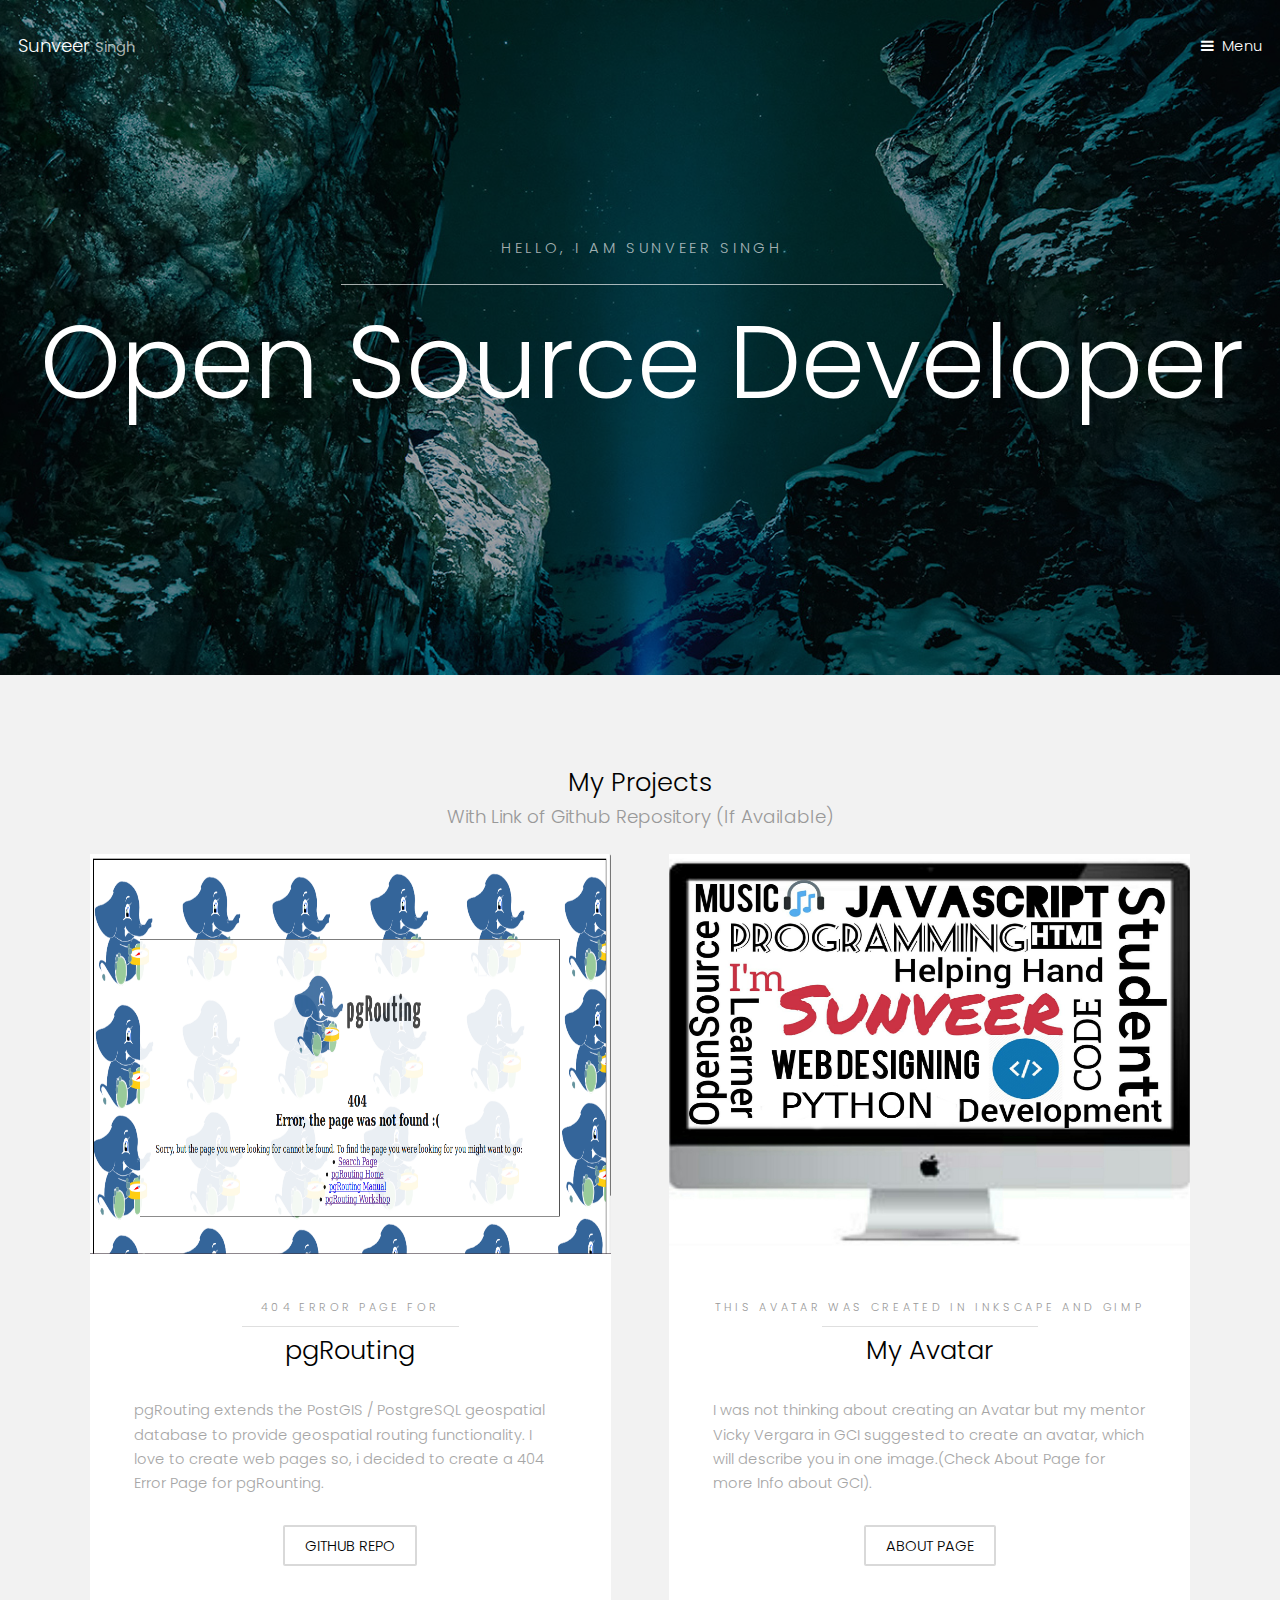
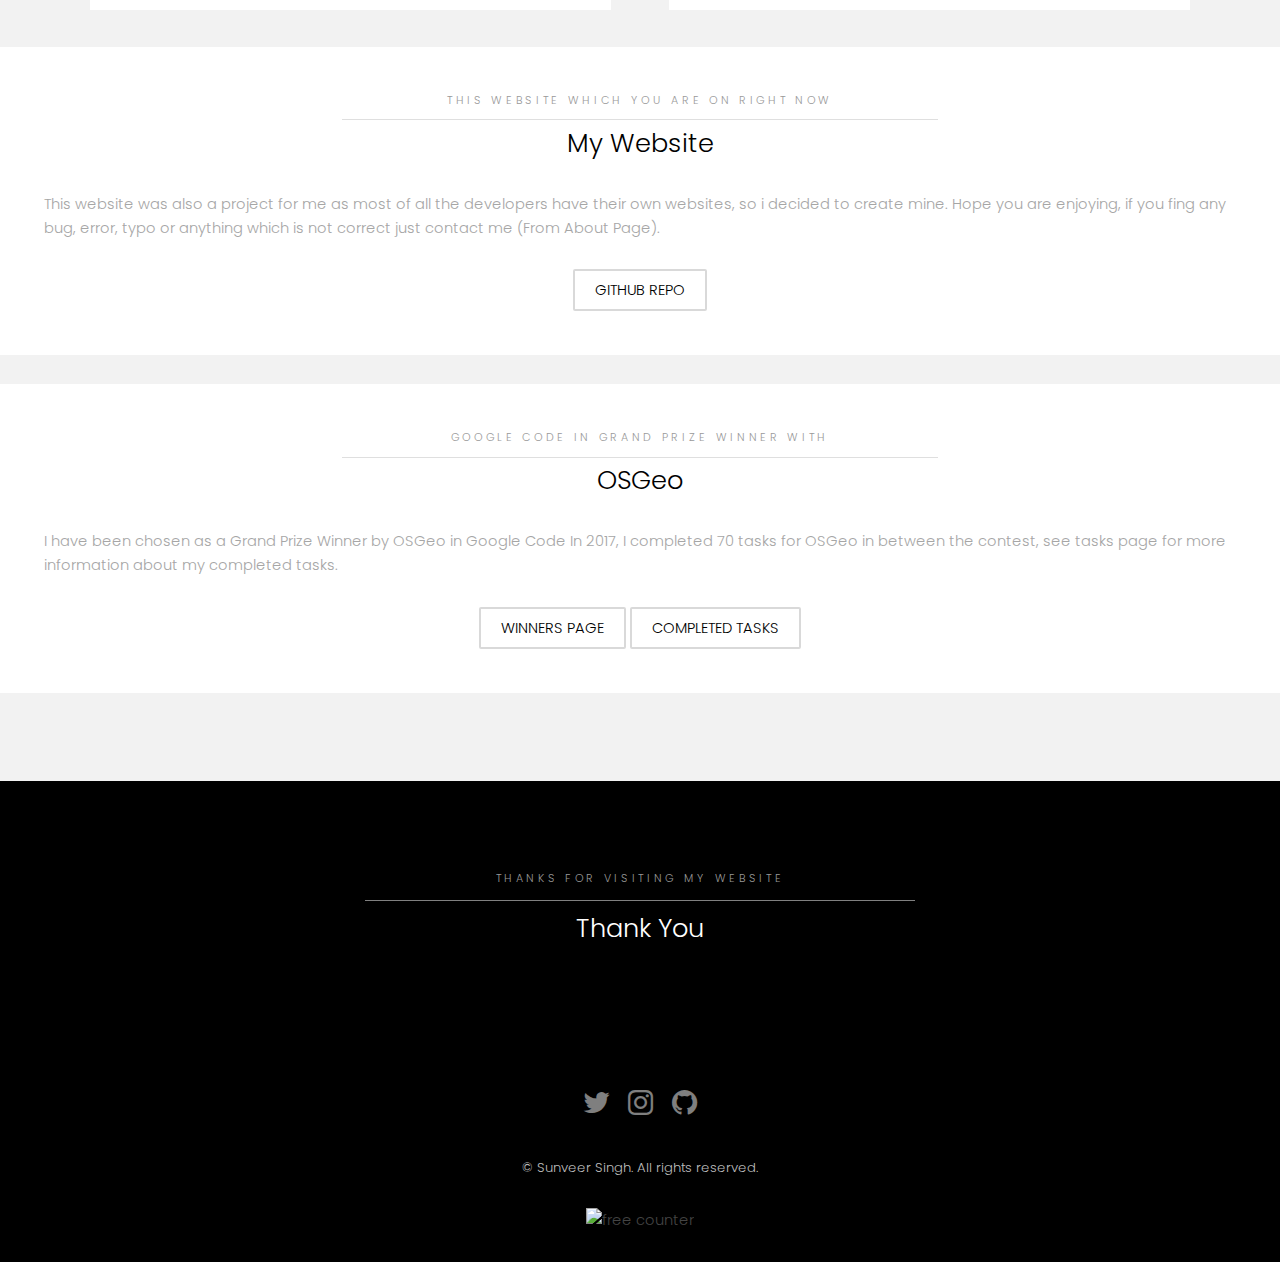
==== commit 235beb5e: "added counter" ====
--- a/index.html
+++ b/index.html
@@ -6,7 +6,13 @@
 		<meta charset="utf-8" />
 		<meta name="viewport" content="width=device-width, initial-scale=1" />
 		<link rel="stylesheet" href="assets/css/main.css" />
-
+<script async src="//pagead2.googlesyndication.com/pagead/js/adsbygoogle.js"></script>
+<script>
+  (adsbygoogle = window.adsbygoogle || []).push({
+    google_ad_client: "ca-pub-3825871842749676",
+    enable_page_level_ads: true
+  });
+</script>
 <link rel="shortcut icon" href="favicon.ico" type="image/x-icon" />
 	</head>
 	<body>
@@ -146,13 +152,14 @@
 						<li><a href="https://twitter.com/Sunveer54" class="icon fa-twitter"><span class="label">Twitter</span></a></li>
 <li><a href="https://www.instagram.com/thesunveersingh/" class="icon fa-instagram"><span       class="label">Instagram</span></a></li>
 						
-						<li><a href="singhsunveer54@gmail.com" class="icon fa-envelope-o"><span class="label">Email</span></a></li>
-<li><a href="#" class="icon fa-github"><span class="label">Github</span></a></li>
+						
+<li><a href="https://github.com/SunveerSingh" class="icon fa-github"><span class="label">Github</span></a></li>
 					</ul>
 				</div>
 				<div class="copyright">
 					&copy; Sunveer Singh. All rights reserved.
 				</div>
+				<div align=center><img src='https://www.counter12.com/img-dazB15ayZ75A9AB3-26.gif' border='0' alt='free counter'></a><script type='text/javascript' src='https://www.counter12.com/ad.js?id=dazB15ayZ75A9AB3'></script></div>
 			</footer>
 
 		<!-- Scripts -->
@@ -164,5 +171,3 @@
 
 	</body>
 </html>
-# SunveerSingh.github.io
-# SunveerSingh.github.io
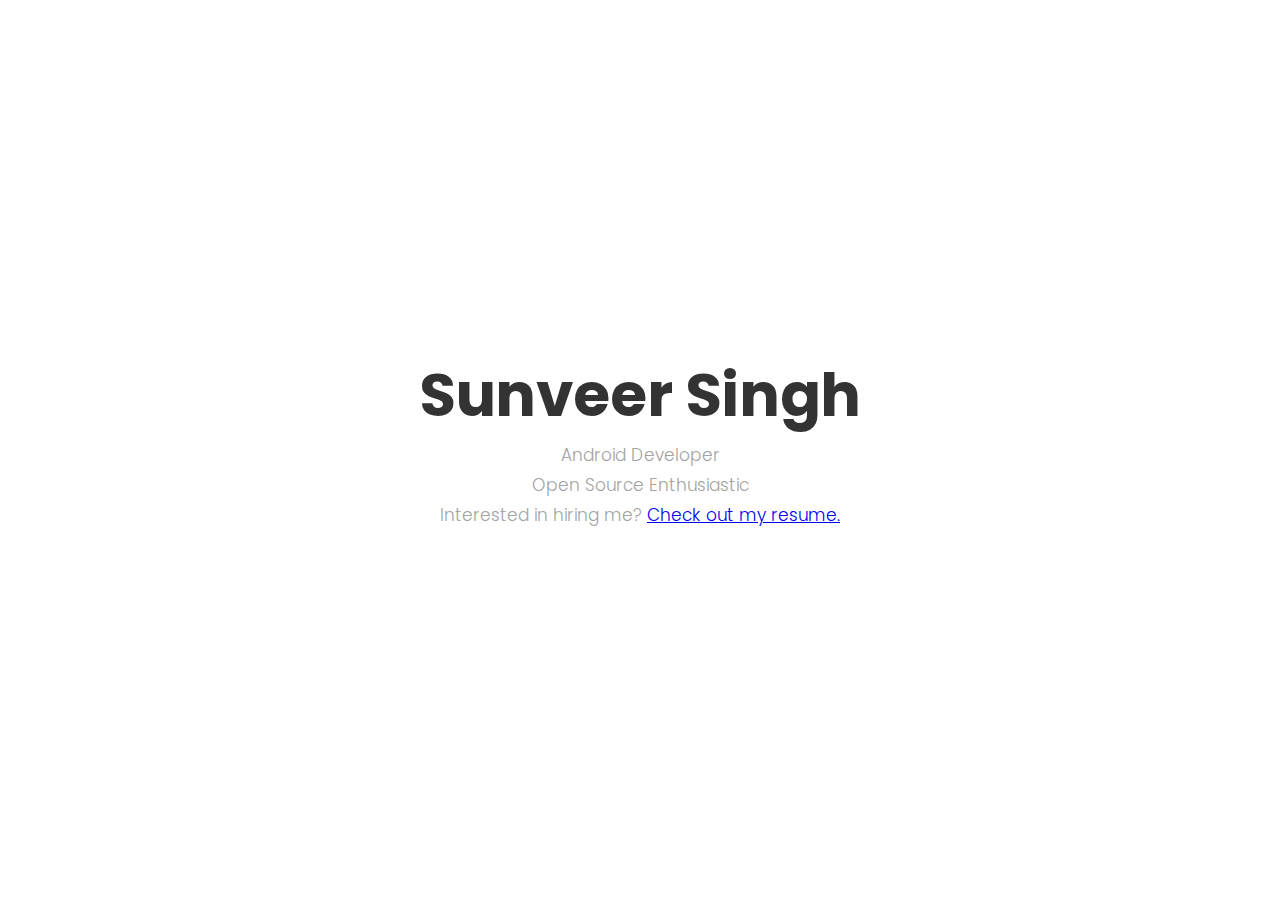
==== commit 231aa7fc: "Add files via upload" ====
--- a/index.html
+++ b/index.html
@@ -1,173 +1,34 @@
-<!DOCTYPE HTML>
 
 <html>
-	<head>
-		<title>Sunveer Singh</title>
-		<meta charset="utf-8" />
-		<meta name="viewport" content="width=device-width, initial-scale=1" />
-		<link rel="stylesheet" href="assets/css/main.css" />
-<script async src="//pagead2.googlesyndication.com/pagead/js/adsbygoogle.js"></script>
-<script>
-  (adsbygoogle = window.adsbygoogle || []).push({
-    google_ad_client: "ca-pub-3825871842749676",
-    enable_page_level_ads: true
-  });
-</script>
-<link rel="shortcut icon" href="favicon.ico" type="image/x-icon" />
-	</head>
-	<body>
-
-		<!-- Header -->
-			<header id="header" class="alt">
-				<div class="logo"><a href="index.html">Sunveer <span>Singh</span></a></div>
-				<a href="#menu">Menu</a>
-			</header>
-
-		<!-- Nav -->
-			<nav id="menu">
-				<ul class="links">
-					<li><a href="index.html">Home</a></li>
-					<li><a href="about.html">About</a></li>
-					<li><a href="feedback_form.html">Contact Me</a></li>
-                                        <li><a href="tasks.html">Tasks</a></li>
-                                        <li><a href="https://sunveerblogs.blogspot.in/">Blogs</a></li>
-				</ul>
-			</nav>
-
-		<!-- Banner -->
-			<section class="banner full">
-				<article>
-					<img src="images/slide01.jpg" alt="" />
-					<div class="inner">
-						<header>
-							<p>Hello, I am Sunveer Singh</p>
-							<h2>Open Source Developer</h2>
-						</header>
-					</div>
-				</article>
-				
-			</section>
-
-		<!-- One -->
-			<!-- One -->
-			<section id="one" class="wrapper style2">
-                         <header class="align-center">
-                                                                                <h2>My Projects</h2>
-										<p>With Link of Github Repository  (If Available)</p>
-										
-									</header>
-
-				<div class="inner">
-					<div class="grid-style">
-
-
-						<div>
-							<div class="box" >
-								<div class="image fit">
-									<img src="images/pic02.png" height=400/>
-								</div>
-								<div class="content">
-									<header class="align-center">
-										<p>404 Error Page For</p>
-										<h2>pgRouting</h2>
-									</header>
-									<p> pgRouting extends the PostGIS / PostgreSQL geospatial database to provide geospatial routing functionality. I love to create web pages so, i decided to create a 404 Error Page for pgRounting.</p>
-									<footer class="align-center">
-										<a href="https://github.com/SunveerSingh/404errorpageforpgRouting" class="button alt">Github Repo</a>
-									</footer>
-								</div>
-							</div>
-						</div>
-
-						<div>
-							<div class="box">
-								<div class="image fit">
-									<img src="images/slide02.png" height=400/>
-								</div>
-								<div class="content">
-									<header class="align-center">
-										<p>This Avatar was created in Inkscape and Gimp</p>
-										<h2>My Avatar</h2>
-									</header>
-									<p> I was not thinking about creating an Avatar but my mentor Vicky Vergara in GCI suggested to create an avatar, which will describe you in one image.(Check About Page for more Info about GCI).</p>
-									<footer class="align-center">
-								       <a href="about.html" class="button alt">About Page</a>
-									</footer>
-								</div>
-							</div>
-						</div>
-
-					</div>
-				</div>
-
-<div>
-							<div class="box">
-								
-								<div class="content">
-									<header class="align-center">
-										<p>This Website which you are on right now</p>
-										<h2>My Website</h2>
-									</header>
-									<p> This website was also a project for me as most of all the developers have their own websites, so i decided to create mine. Hope you are enjoying, if you fing any bug, error, typo or anything which is not correct just contact me (From About Page).</p>
-									<footer class="align-center">
-								       <a href="https://github.com/SunveerSingh/SunveerSingh.github.io" class="button alt">Github Repo</a>
-									</footer>
-								</div>
-							</div>
-<div class="box">
-								
-								<div class="content">
-									<header class="align-center">
-										<p>Google Code in Grand Prize Winner with </p>
-										<h2>OSGeo</h2>
-									</header>
-									<p> I have been chosen as a Grand Prize Winner by OSGeo in Google Code In 2017, I completed 70 tasks for OSGeo in between the contest, see tasks page for more information about my completed tasks.</p>
-									<footer class="align-center">
-								       <a href="https://codein.withgoogle.com/" class="button alt">Winners Page</a>
-                                                                       <a href="tasks.html" class="button alt">Completed Tasks</a>
-									</footer>
-								</div>
-							</div>
-						</div>
-
-					</div>
-				</div>
-			</section>
-
-		<!-- Two -->
-			<section id="two" class="wrapper style3">
-				<div class="inner">
-					<header class="align-center">
-						<p>Thanks for visiting my Website</p>
-						<h2>Thank You</h2>
-					</header>
-				</div>
-			</section>
-
-		
-		<!-- Footer -->
-			<footer id="footer">
-				<div class="container">
-					<ul class="icons">
-						<li><a href="https://twitter.com/Sunveer54" class="icon fa-twitter"><span class="label">Twitter</span></a></li>
-<li><a href="https://www.instagram.com/thesunveersingh/" class="icon fa-instagram"><span       class="label">Instagram</span></a></li>
-						
-						
-<li><a href="https://github.com/SunveerSingh" class="icon fa-github"><span class="label">Github</span></a></li>
-					</ul>
-				</div>
-				<div class="copyright">
-					&copy; Sunveer Singh. All rights reserved.
-				</div>
-				<div align=center><img src='https://www.counter12.com/img-dazB15ayZ75A9AB3-26.gif' border='0' alt='free counter'></a><script type='text/javascript' src='https://www.counter12.com/ad.js?id=dazB15ayZ75A9AB3'></script></div>
-			</footer>
-
-		<!-- Scripts -->
-			<script src="assets/js/jquery.min.js"></script>
-			<script src="assets/js/jquery.scrollex.min.js"></script>
-			<script src="assets/js/skel.min.js"></script>
-			<script src="assets/js/util.js"></script>
-			<script src="assets/js/main.js"></script>
-
-	</body>
+    <head>
+        <title>Sunveer Singh</title>
+        <link rel="icon" href="favicon.ico" type="image/x-icon" />
+        <link href="https://fonts.googleapis.com/css?family=Poppins:300,400,700" rel="stylesheet">
+        <link rel="stylesheet" href="https://use.fontawesome.com/releases/v5.8.1/css/all.css" integrity="sha384-50oBUHEmvpQ+1lW4y57PTFmhCaXp0ML5d60M1M7uH2+nqUivzIebhndOJK28anvf" crossorigin="anonymous">
+        <link rel="stylesheet" href="style.css" />
+    </head>
+    <body>
+        <table width="100%" cellspacing="0" cellpadding="0">
+            <tr>
+                
+                <td class="contenttd">
+                    <div class="myname">Sunveer Singh</div>
+                    <div class="mypassion">
+                        <span>Android Developer <br> Open Source Enthusiastic<br>Interested in hiring me? <a href="https://sunveersingh.github.io/resume.pdf" target="_blank">Check out my resume.</a> </span>
+                    </div>
+                    <div class="mysocials">
+                        <a href="https://sunveersingh.github.io/resume.pdf" target="_blank"><i class="fas fa-file socialicon"></i></a>
+                        <a href="https://www.linkedin.com/in/sunveersingh" target="_blank"><i class="fab fa-linkedin-in socialicon"></i></a>
+                        <a href="https://github.com/SunveerSingh" target="_blank"><i class="fab fa-github socialicon"></i></a>
+                        <a href="mailto:singhsunveer54@gmail.com" target="_blank"><i class="fas fa-envelope socialicon"></i></a>
+						<a href="https://twitter.com/sunveer54" target="_blank"><i class="fab fa-twitter socialicon"></i></a>
+						<a href="https://instagram.com/dvlpr.s" target="_blank"><i class="fab fa-instagram socialicon"></i></a>
+                    </div>
+                </td>
+            </tr>
+        </table>
+        <script>
+            
+        </script>
+    </body>
 </html>
--- a/style.css
+++ b/style.css
@@ -0,0 +1,95 @@
+html,body{
+    margin: 0;
+    padding: 0;
+    width: 100%;
+    overflow: hidden;
+    height: 100%;
+    font-family: 'Poppins', sans-serif;
+    letter-spacing: -0.4px;
+    background-color: #FFFFFF;
+}
+td{
+    width: 50%;
+    height: 100%;
+}
+.myimage{
+    background-image: url('photos/padam-chopra-background.jpg');
+    background-size: cover;
+    background-position: center;
+    width: 100%;
+    height: 100%;
+}
+table {
+    width: 100%;
+    height: 100%;
+}
+
+.blueoverlay {
+    background-color: rgba(255,255,255,0.0.7);
+    width: 100%;
+    height: 100%;
+}
+
+.myname {
+    width: 100%;
+    text-align: center;
+    font-size: 60px;
+    color: #333333;
+    font-weight: 700;
+}
+
+.mypassion {
+    width: 100%;
+    text-align: center;
+    color: #A3A3A3;
+    font-size: 17px;
+    letter-spacing: 0px;
+    line-height: 30px;
+    font-weight: 300;
+}
+
+.mysocials {
+    width: 100%;
+    text-align: center;
+    margin-top: 20px;
+}
+
+.socialicon {
+    width: 36px;
+    height: 36px;
+    line-height: 36px;
+    text-align: center;
+    color: #FFFFFF;
+    margin-left: 10px;
+    margin-right: 10px;
+    border-radius: 50%;
+    background-color: #333333;
+    transition: background-color 0.1s linear;
+}
+
+
+.fa-linkedin-in:hover {
+    background-color: #0073B0;
+}
+
+.fa-facebook-f:hover {
+    background-color: #4267B2;
+}
+
+.fa-youtube:hover {
+    background-color: #FF0000;
+}
+
+.fa-github:hover {
+    background-color: #000000;
+}
+
+.fa-medium-m:hover {
+    background-color: #000000;
+}
+
+.fa-envelope:hover {
+    background-color: #4285F4;
+}
+
+
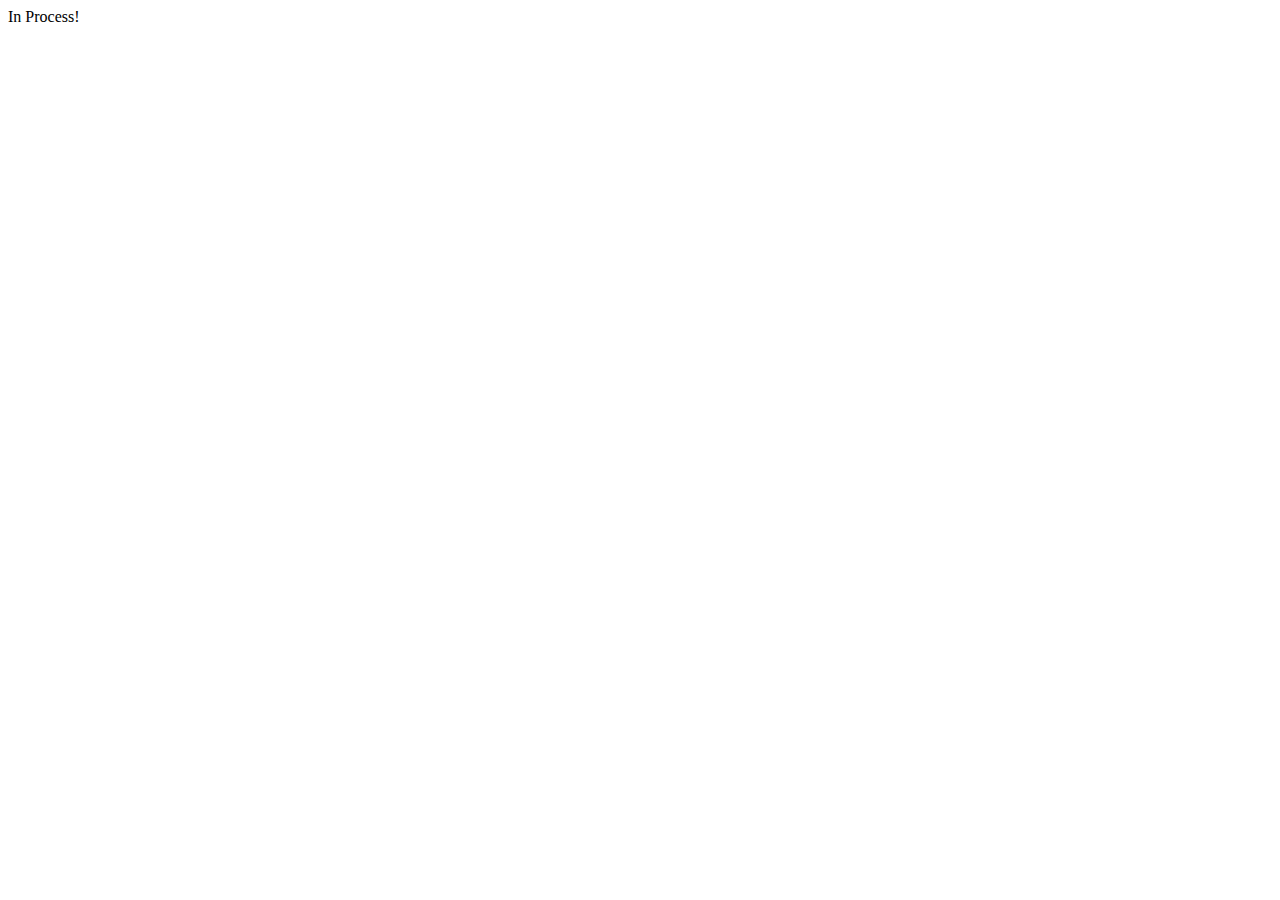
==== commit 6fdeef06: "Update index.html" ====
--- a/index.html
+++ b/index.html
@@ -2,33 +2,9 @@
 <html>
     <head>
         <title>Sunveer Singh</title>
-        <link rel="icon" href="favicon.ico" type="image/x-icon" />
-        <link href="https://fonts.googleapis.com/css?family=Poppins:300,400,700" rel="stylesheet">
-        <link rel="stylesheet" href="https://use.fontawesome.com/releases/v5.8.1/css/all.css" integrity="sha384-50oBUHEmvpQ+1lW4y57PTFmhCaXp0ML5d60M1M7uH2+nqUivzIebhndOJK28anvf" crossorigin="anonymous">
-        <link rel="stylesheet" href="style.css" />
+        <link rel="icon" href="favicon.ico" type="image/x-icon" />        
     </head>
     <body>
-        <table width="100%" cellspacing="0" cellpadding="0">
-            <tr>
-                
-                <td class="contenttd">
-                    <div class="myname">Sunveer Singh</div>
-                    <div class="mypassion">
-                        <span>Android Developer <br> Open Source Enthusiastic<br>Interested in hiring me? <a href="https://sunveersingh.github.io/resume.pdf" target="_blank">Check out my resume.</a> </span>
-                    </div>
-                    <div class="mysocials">
-                        <a href="https://sunveersingh.github.io/resume.pdf" target="_blank"><i class="fas fa-file socialicon"></i></a>
-                        <a href="https://www.linkedin.com/in/sunveersingh" target="_blank"><i class="fab fa-linkedin-in socialicon"></i></a>
-                        <a href="https://github.com/SunveerSingh" target="_blank"><i class="fab fa-github socialicon"></i></a>
-                        <a href="mailto:singhsunveer54@gmail.com" target="_blank"><i class="fas fa-envelope socialicon"></i></a>
-						<a href="https://twitter.com/sunveer54" target="_blank"><i class="fab fa-twitter socialicon"></i></a>
-						<a href="https://instagram.com/dvlpr.s" target="_blank"><i class="fab fa-instagram socialicon"></i></a>
-                    </div>
-                </td>
-            </tr>
-        </table>
-        <script>
-            
-        </script>
+        In Process!
     </body>
 </html>
